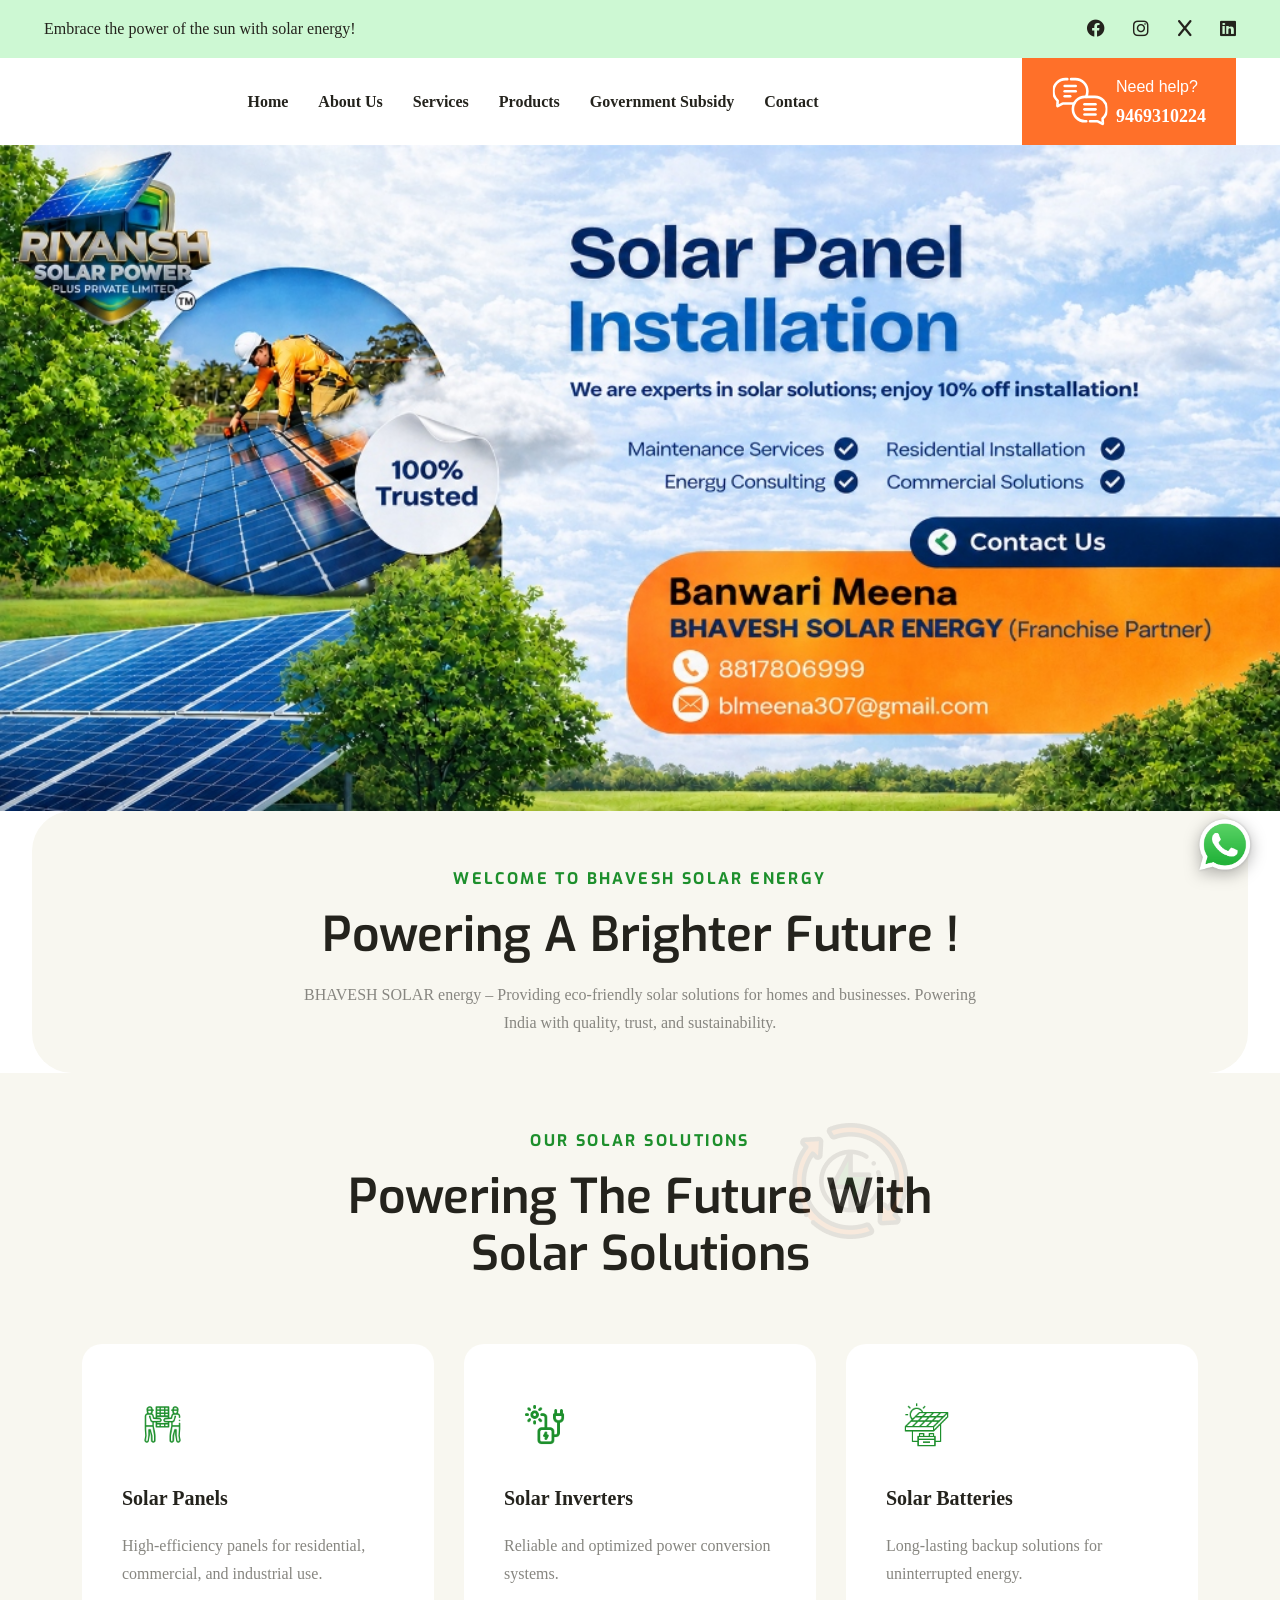
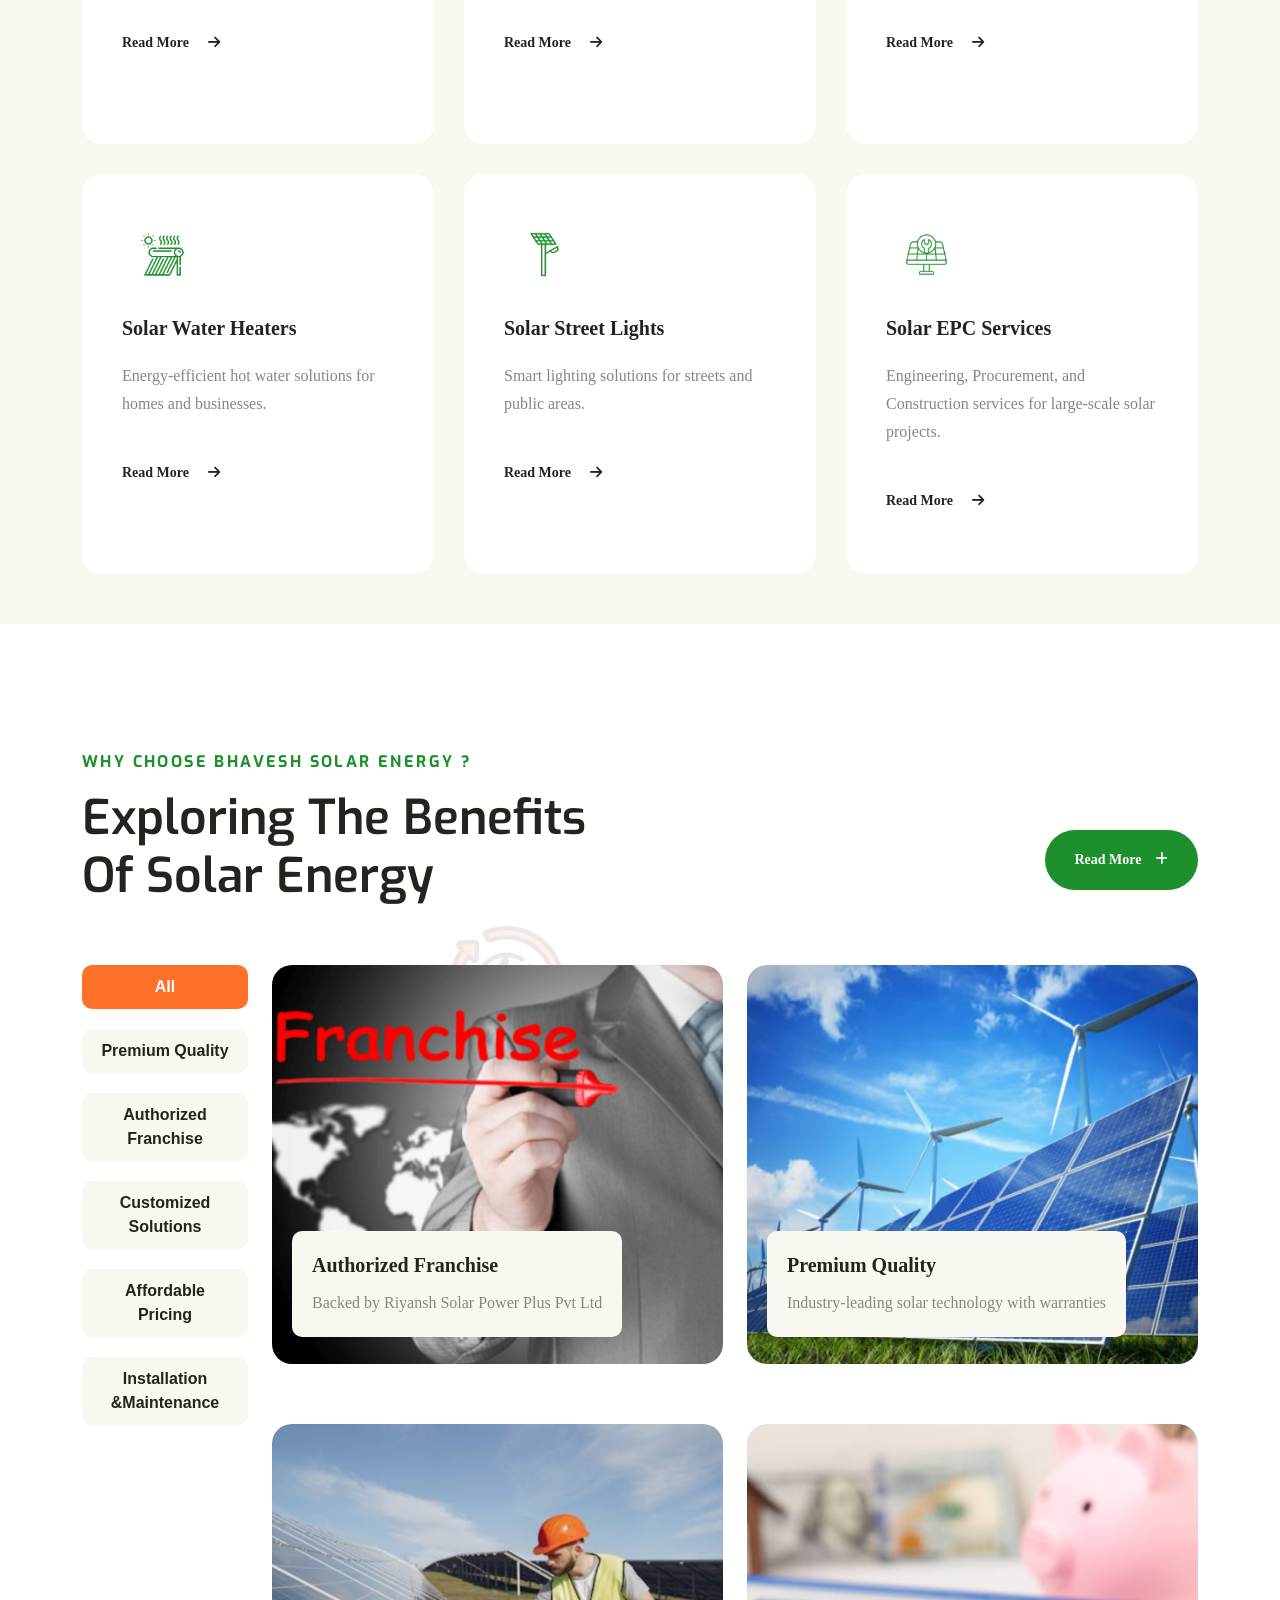
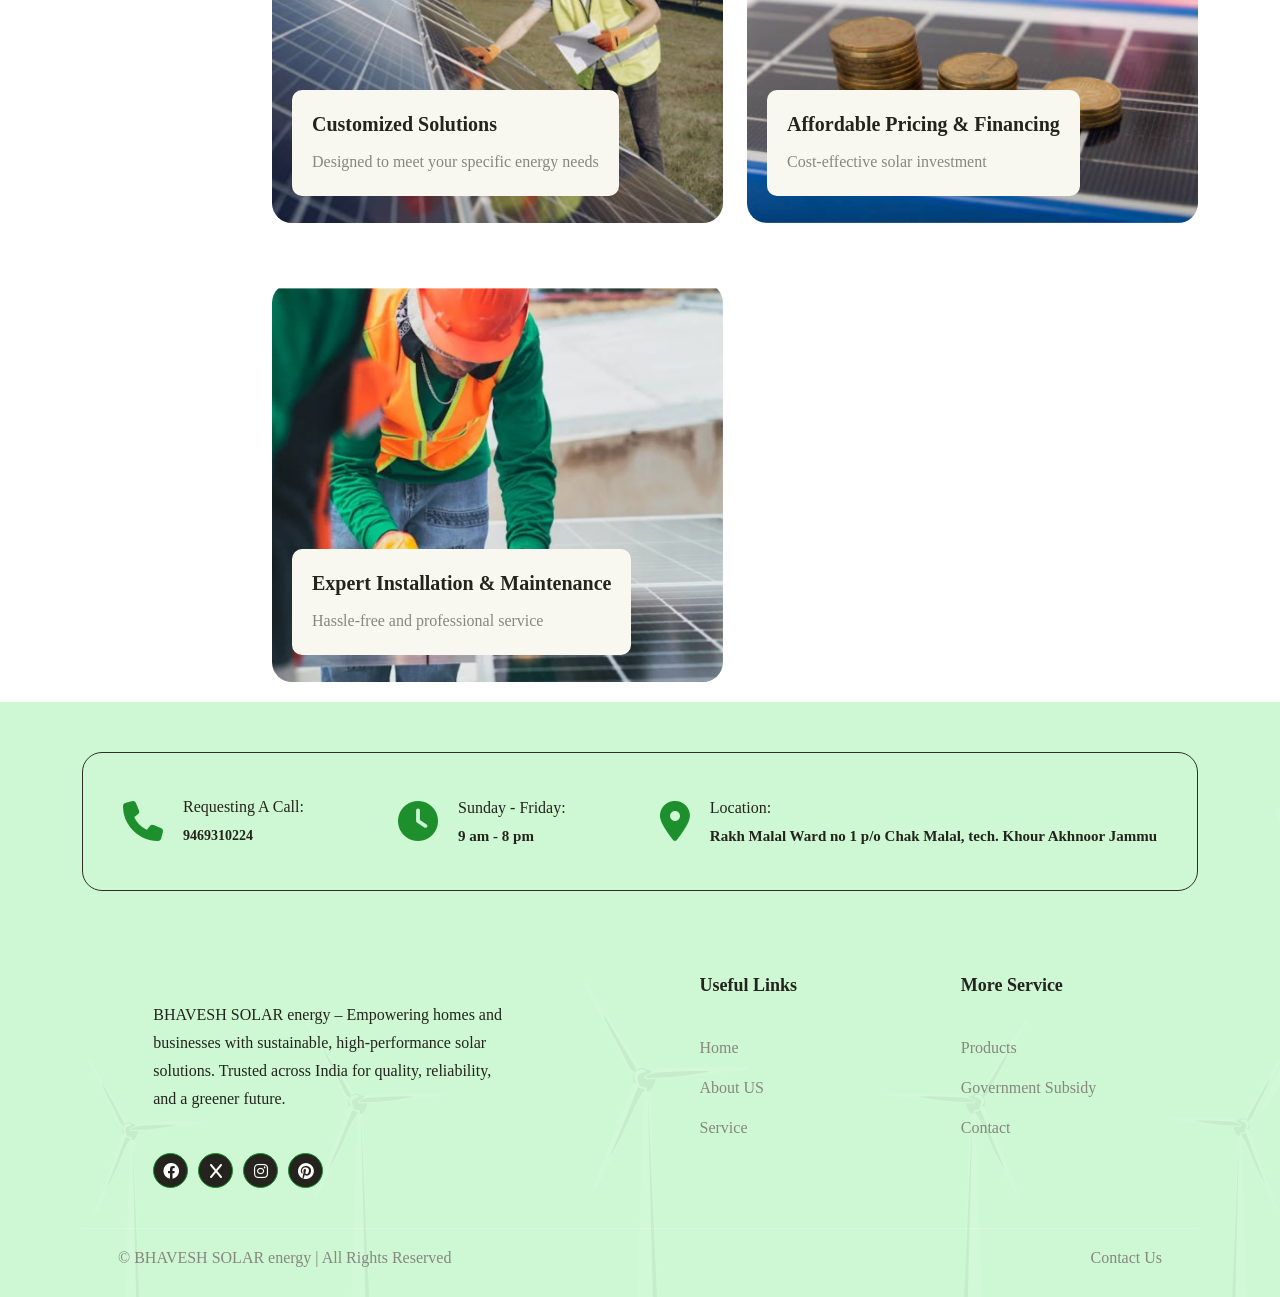
==== index.html @ 12debda6 "Initial commit - rgsolarenterprises.in website" ====
﻿<!DOCTYPE html>
<!-- Language -->
<html lang="zxx">


<head>
    <meta http-equiv="Cache-Control" content="no-cache, no-store, must-revalidate" />
    <meta http-equiv="Pragma" content="no-cache" />
    <meta http-equiv="Expires" content="0" />
	<!-- Meta Tags -->
	<meta charset="UTF-8">
	<meta name="viewport" content="width=device-width, initial-scale=1.0">
	<!-- Page Title -->
	<title>JK Solar - BHAVESH SOLAR energy</title>
	<!-- Favicon -->
	<link rel="shortcut icon" href="assets/images/favicon.html">

	<!-- Bootstrap CSS -->
	<link rel="stylesheet" href="assets/vendors/bootstrap/css/bootstrap.min.css">
	<!-- FontAwesome CSS -->
	<link rel="stylesheet" href="assets/vendors/font-awesome/css/all.min.css">
	<!-- Slick Slider CSS -->
	<link rel="stylesheet" href="assets/vendors/slick-slider/slick.css">
	<!-- Slick Slider Theme -->
	<link rel="stylesheet" href="assets/vendors/slick-slider/slick-theme.css">

	<!-- MetisMenu CSS -->
	<link rel="stylesheet" href="assets/vendors/metismenu/metismenu.css">

	<!-- Magnific Popup -->
	<link rel="stylesheet" href="assets/vendors/magnific-popup/magnific-popup.css">

	<!-- Main Stylesheet -->
	<link rel="stylesheet" href="assets/css/style.css?v=202610112">

</head>

<body class="body-wrapper home-one" data-scroll-animation="true">
	<!-- Overlay -->
	<div class="overlay"></div>

	<!-- Top Header Start -->
	<div class="srex-top-header d-none d-md-block">
		<div class="container-fluid">
			<div class="row">
				<div class="col-6 col-md-8">
					<p>Embrace the power of the sun with solar energy! </p>
				</div>
				<div class="col-6 col-md-4">
					<ul>
						<li>
							<a href="#"><i class="fa-brands fa-facebook"></i></a>
							<a href="#"><i class="fa-brands fa-instagram"></i></a>
							<a href="#"><i class="fa-brands fa-x"></i></a>
							<a href="#"><i class="fa-brands fa-linkedin"></i></a>
						</li>
					</ul>
				</div>
			</div>
		</div>
	</div>
	<!-- Top Header End -->
	<!-- Header Start -->

	<header class="srex-header srex-header--home-two">
		<div class="container-fluid">
			<div class="row">
				<div class="col-12">
					<nav class="ud-main-menu ud-main-menu--home-one d-flex align-items-center justify-content-between"
						aria-label="Main Navigation">
						<div class="ud-main-menu__logo ">
							<a href="index.html">
								<!-- <img src="assets/images/img4.png" alt="RSsolar"> -->
							</a>
						</div>
						<ul class="ud-main-menu__links d-none d-lg-flex">
							<li>
								<a href="index.html">Home </a>
							</li>
							<li>
								<a href="about.html">About Us</a>
							</li>
							<li>
								<a href="services.html">Services </a>
							</li>

							<li>
								<a href="products.html">Products</a>

							</li>
							<li>
								<a href="governmentSubsidy.html">Government Subsidy </a>
							</li>
							<li>
								<a href="contact.html">Contact</a>
							</li>
						</ul>

						<div class="ud-hamburger-menu d-block d-lg-none ">
							<div class="ud-hamburger-menu__btn">
								<span></span>
							</div>
						</div>

						<div
							class="srex-header__call srex-header--home-two__call-two d-flex align-items-center gap-2 m-0 d-none d-xl-flex">
							<img src="assets/images/chat-2.svg" alt="Chat">
							<div>
								<span>Need help?</span>
								<h4>
									<a href="tel:+919469310224">9469310224</a>
								</h4>
							</div>
						</div>
					</nav>
				</div>
			</div>
		</div>

		<!-- Side Popup -->
		<div class="ud-side-popup ud-side-popup--home-one">
			<div class="ud-side-popup__header">
				<div class="ud-side-popup__header-logo">
					<!-- <img src="assets/images/img4.png" alt="ArvikaLogo"> -->
				</div>
				<button class="side-popup-close">
					<i class="fa-solid fa-xmark"></i>
				</button>
			</div>
			<div class="ud-side-popup__body">
				<ul class="metismenu" id="side-menu">
					<li>
						<a href="products.html">
							Home 
						</a>

					</li>
					<li>
						<a href="about.html">About Us</a>
					</li>
					<li>
						<a href="services.html">
							Services 
						</a>

					</li>

					<li>
						<a href="products.html">
							Products 
						</a>

					</li>
					<li>
						<a href="governmentSubsidy.html">Government Subsidy </a>
					</li>
					<li>
						<a href="contact.html">Contact</a>
					</li>
				</ul>
			</div>
			<div class="ud-side-popup__bottom">
				<div class="ud-side-popup__bottom-info">
					<div class="ud-side-popup__bottom-info-box d-flex align-items-center gap-3 py-0 m-0">
						<i class="fa-solid fa-phone"></i>
						<div class="ud-header-info-box__details">
							<span>Need Help?</span>
							<h4>
								<a href="tel:+919469310224">9469310224</a>
							</h4>
						</div>
					</div>
					<div class="ud-side-popup__bottom-info-box d-flex align-items-center gap-3 py-0 m-0">
						<i class="fa-solid fa-paper-plane"></i>
						<div class="ud-header-info-box__details">
							<span>Rakh Malal Ward no 1 p/o Chak Malal, tech. Khour Akhnoor Jammu</span>
							<h4>Signature Franchise</h4>
						</div>
					</div>
					<div class="ud-side-popup__bottom-info-box d-flex align-items-center gap-3 py-0 m-0">
						<i class="fa-solid fa-envelope"></i>
						<div class="ud-header-info-box__details">
							<span>Send email</span>
							<h4>
								<a href="mailto:sharmageeta5291@gmail.com">sharmageeta5291@gmail.com</a>
							</h4>
						</div>
					</div>
				</div>
				<ul class="ud-side-popup__bottom-socials">
					<li>
						<a href="#">
							<i class="fa-brands fa-facebook-f"></i>
						</a>
					</li>
					<li>
						<a href="#">
							<i class="fa-brands fa-x-twitter"></i>
						</a>
					</li>
					<li>
						<a href="#">
							<i class="fa-brands fa-instagram"></i>
						</a>
					</li>
					<li>
						<a href="#">
							<i class="fa-brands fa-youtube"></i>
						</a>
					</li>
				</ul>
			</div>
		</div>
	</header>

	<!-- Header End -->

	<!-- start whatsapp icon -->

	<div class="whatsapp-icon">
		<a href="https://wa.me/919469310224" class="whatsapp-float" target="_blank"><img
				src="assets/images/WhatsApp.png" alt="whatsapp-icon"> </a>
	</div>

	<!-- close whatsapp icon  -->


	<div class="slider">
		<img class="w-100" src="assets/images/home-two/hero/banner_new.jpg" alt="image">
	</div>


	<!-- Testimonial Section Start -->

	<section class="srex-testimonial-two srex-section container-fluid">
		<div class="container">
			<div class="row">
				<div class="col-12">
					<div class="srex-testimonial-two__title">
						<!-- <img src="assets/images/frame.png" alt="Frame" class="srex-section__frame wow ud-fade-in-down" data-wow-delay="200ms"> -->
						<div class="srex-section__head wow ud-fade-in-up" data-wow-delay="200ms">
							<h5 class="srex-section__head__badge">
								Welcome to BHAVESH SOLAR energy
							</h5>
							<h2 class="srex-section__head__title">
								Powering a Brighter Future !
							</h2>
							<p class="my-3">
								BHAVESH SOLAR energy – Providing eco-friendly solar solutions for homes and businesses.
								Powering India with quality, trust, and sustainability.</p>
						</div>
					</div>
				</div>
			</div>


		</div>
	</section>

	<!-- Testimonial Section End -->

	<!-- Service Start -->
	<section class="srex-service-two srex-section">
		<img src="assets/images/frame.png" alt="Frame" class="srex-service-two__frame wow ud-fade-in-right"
			data-wow-delay="200ms">
		<div class="container">
			<div class="srex-section__head text-center wow ud-fade-in-up" data-wow-delay="200ms">
				<h5 class="srex-section__head__badge">
					Our Solar Solutions
				</h5>
				<h2 class="srex-section__head__title">
					Powering the Future with Solar Solutions
				</h2>
			</div>
			<div class="srex-info-box">
				<div class="row">
					<div class="col-md-6 col-lg-4 col-12">
						<div style="height: 400px;" class="srex-info-box__item wow ud-fade-in-up"
							data-wow-delay="200ms">
							<div class="d-flex justify-content-between align-items-center">
								<div class="srex-info-box__item__img">
									<img src="assets/images/home-two/service/service-1.png"
										class="srex-info-box__item__logo" alt="PowerSun Assistance">
								</div>
							</div>
							<h3 class="srex-info-box__item__text">
								Solar Panels
							</h3>
							<p class="srex-info-box__item__desc">High-efficiency panels for residential, commercial, and
								industrial use.</p>
							<div class="srex-info-box__more">
								<a href="services.html">Read More
									<i class="fa-solid fa-arrow-right"></i></a>
							</div>
						</div>
					</div>
					<div class="col-md-6 col-lg-4 col-12">
						<div style="height: 400px;" class="srex-info-box__item wow ud-fade-in-up"
							data-wow-delay="400ms">
							<div class="d-flex justify-content-between align-items-center">
								<div class="srex-info-box__item__img">
									<img src="assets/images/home-two/service/service-2.png"
										class="srex-info-box__item__logo" alt="PowerSun Assistance">
								</div>
							</div>
							<h3 class="srex-info-box__item__text">
								Solar Inverters
							</h3>
							<p class="srex-info-box__item__desc">Reliable and optimized power conversion systems.</p>
							<div class="srex-info-box__more">
								<a href="services.html">Read More
									<i class="fa-solid fa-arrow-right"></i></a>
							</div>
						</div>
					</div>
					<div class="col-md-6 col-lg-4 col-12">
						<div style="height: 400px;" class="srex-info-box__item wow ud-fade-in-up"
							data-wow-delay="600ms">
							<div class="d-flex justify-content-between align-items-center">
								<div class="srex-info-box__item__img">
									<img src="assets/images/home-two/service/battery.png"
										class="srex-info-box__item__logo" alt="BrightSun Support">
								</div>
							</div>
							<h3 class="srex-info-box__item__text">
								Solar Batteries
							</h3>
							<p class="srex-info-box__item__desc">Long-lasting backup solutions for uninterrupted energy.
							</p>
							<div class="srex-info-box__more">
								<a href="services.html">Read More
									<i class="fa-solid fa-arrow-right"></i></a>
							</div>
						</div>
					</div>
					<div class="col-md-6 col-lg-4 col-12">
						<div style="height: 400px;" class="srex-info-box__item wow ud-fade-in-up"
							data-wow-delay="600ms">
							<div class="d-flex justify-content-between align-items-center">
								<div class="srex-info-box__item__img">
									<img src="assets/images/home-two/service/service-3.png"
										class="srex-info-box__item__logo" alt="BrightSun Support">
								</div>
							</div>
							<h3 class="srex-info-box__item__text">
								Solar Water Heaters
							</h3>
							<p class="srex-info-box__item__desc">Energy-efficient hot water solutions for homes and
								businesses.</p>
							<div class="srex-info-box__more">
								<a href="services.html">Read More
									<i class="fa-solid fa-arrow-right"></i></a>
							</div>
						</div>
					</div>
					<div class="col-md-6 col-lg-4 col-12">
						<div style="height: 400px;" class="srex-info-box__item wow ud-fade-in-up"
							data-wow-delay="600ms">
							<div class="d-flex justify-content-between align-items-center">
								<div class="srex-info-box__item__img">
									<img src="assets/images/home-two/service/service-4.png"
										class="srex-info-box__item__logo" alt="BrightSun Support">
								</div>
							</div>
							<h3 class="srex-info-box__item__text">
								Solar Street Lights
							</h3>
							<p class="srex-info-box__item__desc">Smart lighting solutions for streets and public areas.
							</p>
							<div class="srex-info-box__more">
								<a href="services.html">Read More
									<i class="fa-solid fa-arrow-right"></i></a>
							</div>
						</div>
					</div>
					<div class="col-md-6 col-lg-4 col-12">
						<div style="height: 400px;" class="srex-info-box__item wow ud-fade-in-up"
							data-wow-delay="600ms">
							<div class="d-flex justify-content-between align-items-center">
								<div class="srex-info-box__item__img">
									<img src="assets/images/home-two/service/service-6.png"
										class="srex-info-box__item__logo" alt="BrightSun Support">
								</div>
							</div>
							<h3 class="srex-info-box__item__text">
								Solar EPC Services
							</h3>
							<p class="srex-info-box__item__desc">Engineering, Procurement, and Construction services for
								large-scale solar projects.</p>
							<div class="srex-info-box__more">
								<a href="services.html">Read More
									<i class="fa-solid fa-arrow-right"></i></a>
							</div>



						</div>
					</div>
				</div>
			</div>

		</div>
	</section>
	<!-- Service End -->


	<!-- Why Choose BHAVESH SOLAR energy? -->
	<section class="srex-portfolio-two srex-section">
		<img src="assets/images/frame.png" alt="Frame" class="srex-portfolio-two__frame wow ud-fade-in-left"
			data-wow-delay="200ms">
		<div class="container">
			<div class="srex-section__head">
				<h5 class="srex-section__head__badge wow ud-fade-in-left" data-wow-delay="200ms">
					Why Choose BHAVESH SOLAR energy ?
				</h5>
				<div class="d-flex align-items-center justify-content-between flex-column flex-lg-row wow ud-fade-in-left"
					data-wow-delay="200ms">
					<h2 class="srex-section__head__title">
						Exploring the Benefits of Solar Energy
					</h2>
					<div class="wow ud-fade-in-right" data-wow-delay="200ms">
						<a href="about-us.html" class="srex-btn srex-btn--primary mt-4">
							Read More <i class="fa-solid fa-plus"></i>
						</a>
					</div>
				</div>
			</div>
			<div class="row">
				<div class="col-lg-2 col-12">
					<div class="controls">
						<ul id="filters">
							<li class="filter active" data-filter="all">All</li>
							<li class="filter" data-filter=".PremiumQuality ">Premium Quality </li>
							<li class="filter" data-filter=".Authorized-Franchise">Authorized Franchise </li>
							<li class="filter" data-filter=".Customized-Solutions ">Customized Solutions</li>
							<li class="filter" data-filter=".Affordable-Pricing">Affordable Pricing</li>
							<li class="filter" data-filter=".Installation-Maintenance ">Installation &Maintenance </li>
						</ul>
					</div>
				</div>
				<div class="col-12 col-lg-10">
					<div class="row" id="srex-ho-filter">
						<div class="col-lg-6 col-12 filter-item Authorized-Franchise">
							<div class="srex-portfolio-two__item">
								<img src="assets/images/home-two/portfolio/franchise2.png" alt="Portfolio img one">
								<div class="srex-portfolio-two__item__box">
									<h3>Authorized Franchise </h3>
									<p>Backed by Riyansh Solar Power Plus Pvt Ltd</p>
								</div>
							</div>
						</div>
						<div class="col-lg-6 col-12 filter-item PremiumQuality">
							<div class="srex-portfolio-two__item">
								<img src="assets/images/home-two/portfolio/primiumQuality2.png" alt="Portfolio img two">
								<div class="srex-portfolio-two__item__box">
									<h3>Premium Quality </h3>
									<p>Industry-leading solar technology with warranties</p>
								</div>
							</div>
						</div>
						<div class="col-lg-6 col-12 filter-item Customized-Solutions ">
							<div class="srex-portfolio-two__item">
								<img src="assets/images/home-two/portfolio/solution2.png" alt="Portfolio img two">
								<div class="srex-portfolio-two__item__box">
									<h3>Customized Solutions</h3>
									<p>Designed to meet your specific energy needs</p>
								</div>
							</div>
						</div>
						<div class="col-lg-6 col-12 filter-item Affordable-Pricing">
							<div class="srex-portfolio-two__item">
								<img src="assets/images/home-two/portfolio/price.png" alt="Portfolio img two">
								<div class="srex-portfolio-two__item__box">
									<h3>Affordable Pricing & Financing </h3>
									<p>Cost-effective solar investment</p>
								</div>
							</div>
						</div>
						<div class="col-lg-6 col-12 filter-item Installation-Maintenance ">
							<div class="srex-portfolio-two__item">
								<img src="assets/images/home-two/portfolio/installation.png" alt="Portfolio img two">
								<div class="srex-portfolio-two__item__box">
									<h3>Expert Installation & Maintenance </h3>
									<p>Hassle-free and professional service</p>
								</div>
							</div>
						</div>
					</div>
				</div>
			</div>
		</div>
	</section>


	<!-- Why Choose BHAVESH SOLAR energy? End -->

	<!-- Footer Start-->
	<footer class="srex-footer-two">
		<div class="container">
			<div class="srex-footer-two__top__content">
				<ul class="srex-footer-two__top__content__contact d-flex justify-content-between">
					<li>
						<div class="srex-footer-two__top__content__contact __icon">
							<i class="fa-solid fa-phone"></i>
						</div>
						<div class="srex-footer-two__top__content__contact __text">
							<p>
								Requesting A Call:
							</p>
							<p>
								<a style="font-size: 14px;" href="tel:+919469310224">9469310224</a>
							</p>
						</div>
					</li>
					<li>
						<div class="srex-footer-two__top__content__contact __icon">
							<i class="fa-solid fa-clock"></i>
						</div>
						<div class="srex-footer-two__top__content__contact __text">
							<p>
								Sunday - Friday:
							</p>
							<h3 style="font-size: 15px;">
								9 am - 8 pm
							</h3>
						</div>
					</li>
					<li>
						<div class="srex-footer-two__top__content__contact __icon">
							<i class="fa-solid fa-location-dot"></i>
						</div>
						<div class="srex-footer-two__top__content__contact __text">
							<p>
								Location:
							</p>
							<h3 style="font-size: 15px;">Rakh Malal Ward no 1 p/o Chak Malal, tech. Khour Akhnoor Jammu</h3>
						</div>
					</li>
				</ul>
			</div>
			<div class="srex-footer-two__links footer-two">
				<div class="row justify-content-evenly">
					<div class="col-12 col-lg-5 col-md-6">
						<div class="srex-footer-two__links__logo">
							<!-- <img src="assets/images/img4.png" alt="Logo"> -->
							<p class="srex-footer-two__links__logo__text">BHAVESH SOLAR energy – Empowering homes and businesses
								with sustainable, high-performance solar solutions. Trusted across India for quality,
								reliability, and a greener future.</p>
							<ul class="srex-footer-two__links__social_links">
								<li><i class="fa-brands fa-facebook"></i></li>
								<li><i class="fa-brands fa-x"></i></li>
								<li><i class="fa-brands fa-instagram"></i></li>
								<li><i class="fa-brands fa-pinterest"></i></li>
							</ul>
						</div>
					</div>
					<div class="col-12 col-lg-2 col-md-6">
						<div class="srex-footer__links__wrapper">
							<h4>Useful Links</h4>
							<div class="srex-footer__links__content">
								<ul class="srex-footer__links__list">
									<li>
										<a href="index.html">Home</a>
									</li>
									<li>
										<a href="about.html">About US</a>
									</li>
									<li>
										<a href="services.html">Service</a>
									</li>
								</ul>
							</div>
						</div>
					</div>
					<div class="col-12 col-lg-2 col-md-6">
						<div class="srex-footer__links__wrapper">
							<h4>More Service</h4>
							<div class="srex-footer__links__content">
								<ul class="srex-footer__links__list">
									<li>
										<a href="products.html">Products</a>
									</li>
									<li>
										<a href="governmentSubsidy.html">Government Subsidy</a>
									</li>
									<li>
										<a href="contact.html">Contact</a>
									</li>
								</ul>
							</div>
						</div>
					</div>
				</div>
			</div>
			<div class="border-line"></div>
			<div class="srex-footer__bottom">
				<div class="row mx-4">
					<div class="col-12 col-md-6">
						<p>
							&copy; BHAVESH SOLAR energy | All Rights Reserved
						</p>
					</div>
					<div class="col-12 col-md-6">
						<ul class="srex-footer__bottom__links">
							<li>
								<a href="contact.html">Contact Us</a>
							</li>
						</ul>
					</div>
				</div>
			</div>
		</div>
	</footer>
	<!-- Footer End -->

	<!-- jQuery -->
	<script src="assets/vendors/jquery/jquery-3.6.0.min.js"></script>
	<!-- Popper JS -->
	<script src="assets/vendors/bootstrap/js/popper.min.js"></script>
	<!-- Bootstrap JS -->
	<script src="assets/vendors/bootstrap/js/bootstrap.min.js"></script>
	<!-- Slick Slider JS -->
	<script src="assets/vendors/slick-slider/slick.js"></script>
	<!-- WOW JS -->
	<script src="assets/vendors/wow/wow.min.js"></script>
	<!-- MetisMenu JS -->
	<script src="assets/vendors/metismenu/metismenu.js"></script>

	<!-- Magnific Popup JS -->
	<script src="assets/vendors/magnific-popup/magnific-popup.min.js"></script>

	<!-- Waypoints JS -->
	<script src="assets/vendors/waypoints/waypoints.min.js"></script>
	<!-- CounterUp JS -->
	<script src="assets/vendors/counterup/counterup.js"></script>

	<!-- Mixitup -->
	<script src="assets/vendors/jquery-mixitup/jquery-mixitup.min.js"></script>

	<!-- Custom JS -->
	<script src="assets/js/custom.js"></script>
</body>

</html>
---- assets/vendors/metismenu/metismenu.css ----
/*
 * metismenu - v2.7.2
 * A jQuery menu plugin
 * https://github.com/onokumus/metismenu#readme
 *
 * Made by Osman Nuri Okumus <onokumus@gmail.com> (https://github.com/onokumus)
 * Under MIT License
 */
 .metismenu .arrow{float:right;line-height:1.42857}[dir=rtl] .metismenu .arrow,[dir=rtl] .metismenu .plus-minus,[dir=rtl] .metismenu .plus-times{float:left}.metismenu .glyphicon.arrow:before{content:"\e079"}.metismenu .active>a>.glyphicon.arrow:before{content:"\e114"}.metismenu .fa.arrow:before{content:"\f104"}.metismenu .active>a>.fa.arrow:before{content:"\f107"}.metismenu .ion.arrow:before{content:"\f3d2"}.metismenu .active>a>.ion.arrow:before{content:"\f3d0"}.metismenu .plus-minus,.metismenu .plus-times{float:right}.metismenu .fa.plus-minus:before,.metismenu .fa.plus-times:before{content:"\f067"}.metismenu .active>a>.fa.plus-times{-webkit-transform:rotate(45deg);-ms-transform:rotate(45deg);-o-transform:rotate(45deg);transform:rotate(45deg)}.metismenu .active>a>.fa.plus-minus:before{content:"\f068"}.metismenu .collapse{display:none}.metismenu .collapse.in{display:block}.metismenu .collapsing{position:relative;height:0;overflow:hidden;-webkit-transition-timing-function:ease;-o-transition-timing-function:ease;transition-timing-function:ease;-webkit-transition-duration:.35s;-o-transition-duration:.35s;transition-duration:.35s;-webkit-transition-property:height,visibility;-o-transition-property:height,visibility;transition-property:height,visibility}.metismenu .has-arrow{position:relative}.metismenu .has-arrow::after{position:absolute;content:'';width:.5em;height:.5em;border-width:1px 0 0 1px;border-style:solid;border-color:initial;right:1em;-webkit-transform:rotate(-45deg) translate(0,-50%);-ms-transform:rotate(-45deg) translate(0,-50%);-o-transform:rotate(-45deg) translate(0,-50%);transform:rotate(-45deg) translate(0,-50%);-webkit-transform-origin:top;-ms-transform-origin:top;-o-transform-origin:top;transform-origin:top;top:50%;-webkit-transition:.3s ease-out;-o-transition:.3s ease-out;transition:.3s ease-out}[dir=rtl] .metismenu .has-arrow::after{right:auto;left:1em;-webkit-transform:rotate(135deg) translate(0,-50%);-ms-transform:rotate(135deg) translate(0,-50%);-o-transform:rotate(135deg) translate(0,-50%);transform:rotate(135deg) translate(0,-50%)}.metismenu .active>.has-arrow::after,.metismenu .has-arrow[aria-expanded=true]::after{-webkit-transform:rotate(-135deg) translate(0,-50%);-ms-transform:rotate(-135deg) translate(0,-50%);-o-transform:rotate(-135deg) translate(0,-50%);transform:rotate(-135deg) translate(0,-50%)}
---- assets/css/style.css ----
/**
===========================
Template: Solarex - Solar & Renewable Energy HTML Template
File: Default Styles
Author: ultraDevs
Author URI: https://themeforest.net/user/ultradevs
Description: Solarex - Solar & Renewable Energy HTML Template
Version: 1.0.0
===========================

Note: This file contains the styles for the full template. You can edit the styles of the template from here.

Default Styles

Table of Contents
01/ Variables
02/ Mixins
03/ Animation
04/ Fonts
05/ Common
06/ Top Header
07/ Header
08/ Hero
09/ Services
10/ About US
11/ Features
12/ Video
13/ Contact
14/ Portfolio
15/ Sponsor
16/ FAQ
17/ News Letter
18/ Stats
19/ Testimonial
20/ Blog
21/ Footer
22/ Support
23/ Pricing
24/ whatsapp icon
====================================
**/
/*------------------------------------
	01/ Variables
------------------------------------*/
/*------------------
Responsive Media Query Variables
------------------*/
/*------------------
Colors
------------------*/
/*------------------------------------
	02/ Mixins
------------------------------------*/
/*------------------------------------
	03/ Animation
------------------------------------*/
@import url("https://fonts.googleapis.com/css2?family=Exo:ital,wght@0,100..900;1,100..900&amp;family=Manrope:wght@200..800&amp;display=swap");
.ud-animated {
  animation-duration: 1s;
  animation-fill-mode: both;
}

/**
 * Fade in animation
*/
.ud-fade-in {
  animation-name: fadeIn;
}

@keyframes fadeIn {
  from {
    opacity: 0;
  }
  to {
    opacity: 1;
  }
}
/**
 * Fade out animation
*/
.ud-fade-out {
  animation-name: fadeOut;
}

@keyframes fadeOut {
  from {
    opacity: 1;
  }
  to {
    opacity: 0;
  }
}
/**
 * Fade in Left animation
*/
.ud-fade-in-left {
  animation-name: fadeInLeft;
}

@keyframes fadeInLeft {
  from {
    opacity: 0;
    transform: translateX(-50px);
  }
  to {
    opacity: 1;
    transform: translateX(0);
  }
}
/**
 * Fade in Right animation
*/
.ud-fade-in-right {
  animation-name: fadeInRight;
}

@keyframes fadeInRight {
  from {
    opacity: 0;
    transform: translateX(50px);
  }
  to {
    opacity: 1;
    transform: translateX(0);
  }
}
/**
 * Fade in Up animation
*/
.ud-fade-in-up {
  animation-name: fadeInUp;
}

@keyframes fadeInUp {
  from {
    opacity: 0;
    transform: translateY(50px);
  }
  to {
    opacity: 1;
    transform: translateY(0);
  }
}
/**
 * Fade in Down animation
*/
.ud-fade-in-down {
  animation-name: fadeInDown;
}

@keyframes fadeInDown {
  from {
    opacity: 0;
    transform: translateY(-50px);
  }
  to {
    opacity: 1;
    transform: translateY(0);
  }
}
/**
 * Zoom in animation
*/
.ud-zoom-in {
  animation-name: zoomIn;
}

@keyframes zoomIn {
  from {
    opacity: 0;
    transform: scale(0.5);
  }
  to {
    opacity: 1;
    transform: scale(1);
  }
}
/**
 * Zoom out animation
*/
.ud-zoom-out {
  animation-name: zoomOut;
}

@keyframes zoomOut {
  from {
    opacity: 1;
    transform: scale(1);
  }
  to {
    opacity: 0;
    transform: scale(0.5);
  }
}
/**
 * Rotate animation
*/
.ud-rotate {
  animation-name: rotate;
}

@keyframes rotate {
  from {
    transform: rotate(0deg);
  }
  to {
    transform: rotate(360deg);
  }
}
/**
 * Bounce animation
*/
.ud-bounce {
  animation-name: bounce;
}

@keyframes bounce {
  0%,
  20%,
  50%,
  80%,
  100% {
    transform: translateY(0);
  }
  40% {
    transform: translateY(-30px);
  }
  60% {
    transform: translateY(-15px);
  }
}
/**
 * Flash animation
*/
.ud-flash {
  animation-name: flash;
}

@keyframes flash {
  0%,
  50%,
  100% {
    opacity: 1;
  }
  25%,
  75% {
    opacity: 0;
  }
}
/*------------------------------------
	04/ Fonts
------------------------------------*/
/*------------------------------------
	05/ Common
------------------------------------*/
*,
*::before,
*::after {
  box-sizing: border-box;
  padding: 0;
  margin: 0;
}

body {
  background-color: #fff;
  color: #000;
  font-family: "Manrope", sans-serif;
  font-size: 16px;
  line-height: 1.5;
  margin: 0;
  padding: 0;
  -webkit-font-smoothing: antialiased;
  -moz-osx-font-smoothing: grayscale;
}

img {
  max-width: 100%;
  height: auto;
}

a {
  text-decoration: none;
  color: #24231d;
  font-family: Manrope;
  font-size: 18px;
  font-style: normal;
  font-weight: 700;
  line-height: 28px; /* 155.556% */
  transition: all 0.3s ease-in-out;
}

a:hover,
a:focus {
  color: #24231d;
  text-decoration: none;
}

h1,
h2,
h3,
.srex-accordion .accordion-header__left__badge,
h4,
h5,
h6,
p {
  margin: 0;
  color: #24231d;
  transition: all 0.3s ease-in-out;
}

h1 a,
h2 a,
h3 a,
.srex-accordion .accordion-header__left__badge a,
h4 a,
h5 a,
h6 a,
p a {
  color: inherit;
}

h1 {
  color: #24231d;
  font-family: Manrope;
  font-size: 60px;
  font-style: normal;
  font-weight: 700;
  line-height: 115%;
}
@media (max-width: 767px) {
  h1 {
    font-size: 45px;
    line-height: 55px;
  }
}

h2 {
  color: #24231d;
  font-family: Exo;
  font-size: 48px;
  font-style: normal;
  font-weight: 600;
  line-height: 57.6px; /* 120% */
  text-transform: capitalize;
}
@media (max-width: 767px) {
  h2 {
    font-size: 35px;
    line-height: 50px;
  }
}
@media only screen and (min-width: 768px) and (max-width: 991px) {
  h2 {
    font-size: 40px;
    line-height: 50px;
  }
}

h3,
.srex-accordion .accordion-header__left__badge {
  color: #24231d;
  font-family: Manrope;
  font-size: 20px;
  font-style: normal;
  font-weight: 700;
  line-height: 28px; /* 140% */
}
@media (max-width: 767px) {
  h3,
  .srex-accordion .accordion-header__left__badge {
    font-size: 18px;
    line-height: 25px;
  }
}
@media only screen and (min-width: 768px) and (max-width: 991px) {
  h3,
  .srex-accordion .accordion-header__left__badge {
    font-size: 19px;
    line-height: 25px;
  }
}

h4 {
  font-family: Manrope;
  font-size: 18px;
  font-style: normal;
  font-weight: 700;
  line-height: 28px; /* 155.556% */
  text-transform: capitalize;
}

h5 {
  font-family: Exo;
  font-size: 16px;
  font-style: normal;
  font-weight: 700;
  line-height: 36px; /* 225% */
  letter-spacing: 2.4px;
  text-transform: uppercase;
  color: #1d8f2c;
}
@media (max-width: 767px) {
  h5 {
    font-size: 15px;
    line-height: 20px;
  }
}

h6 {
  color: #24231d;
  font-family: Manrope;
  font-size: 14px;
  font-style: normal;
  font-weight: 800;
  line-height: 30px; /* 214.286% */
  text-transform: capitalize;
}

p {
  font-family: Manrope;
  font-size: 16px;
  font-style: normal;
  font-weight: 500;
  line-height: 28px;
  color: #878680;
}
@media (max-width: 767px) {
  p {
    font-size: 15px;
    line-height: 20px;
  }
}

ul,
ol {
  list-style: none;
  padding: 0;
  margin: 0;
}

button {
  border: none;
  background: none;
  cursor: pointer;
}

i {
  line-height: 0;
  margin: 0;
  padding: 0;
}

/*------------------------------------
	Input
------------------------------------*/
input:focus {
  outline: none;
}

/*------------------------------------
	Section
------------------------------------*/
.srex-section {
  padding-bottom: 20px;
  position: relative;
}
@media (max-width: 767px) {
  .srex-section {
    padding-bottom: 30px;
  }
}
@media only screen and (min-width: 768px) and (max-width: 991px) {
  .srex-section {
    padding-bottom: 40px;
  }
}
.srex-section__frame {
  position: absolute;
  left: 46%;
  top: 180px;
}
@media (max-width: 767px) {
  .srex-section__frame {
    left: 36%;
  }
}
.srex-section__head--mw {
  text-align: center;
  max-width: 700px;
  margin: 0 auto;
}
@media (max-width: 767px) {
  .srex-section__head {
    max-width: 95%;
    margin: 0 auto;
    text-align: center;
  }
}
@media only screen and (min-width: 768px) and (max-width: 991px) {
  .srex-section__head {
    max-width: 95%;
    margin: 0 auto;
    text-align: center;
  }
}
@media (max-width: 767px) {
  .srex-section__head .srex-icon-list {
    display: table;
    margin: 0 auto;
  }
}
@media only screen and (min-width: 768px) and (max-width: 991px) {
  .srex-section__head .srex-icon-list {
    display: table;
    margin: 0 auto;
  }
}
.srex-section__head__badge {
  color: #1d8f2c;
  display: -ms-inline-flexbox;
  display: inline-flex;
  -ms-flex-align: center;
  align-items: center;
  gap: 10px;
  margin-bottom: 10px;
}
.srex-section__head__badge img {
  width: 20px;
  height: 20px;
}
/*------------------------------------
	Container
------------------------------------*/
@media (max-width: 767px) {
  .container,
  .srex-about-us-one__container {
    width: 95%;
  }
}
.container-fluid {
  width: 95%;
}

/*------------------------------------
	Button
------------------------------------*/
.srex-btn {
  font-family: Manrope;
  font-size: 14px;
  font-style: normal;
  font-weight: 800;
  line-height: 30px; /* 214.286% */
  text-transform: capitalize;
  transition: all 0.3s ease;
  display: inline-block;
  padding: 15px 30px;
}
@media (max-width: 767px) {
  .srex-btn {
    padding: 10px 20px;
  }
}
.srex-btn--outline {
  color: #24231d;
  background-color: transparent;
  border: 1px solid #1d8f2c;
  border-radius: 999px;
}
.srex-btn--outline:hover {
  background-color: #1d8f2c;
  color: #fff;
}
.srex-btn--primary {
  color: #fff;
  background-color: #1d8f2c;
  border-radius: 999px;
}
.srex-btn--primary:hover {
  background-color: #ff7029;
  color: #fff;
}
.srex-btn--secondary {
  color: #fff;
  background-color: #ff7029;
  border-radius: 999px;
}
.srex-btn--secondary:hover {
  background-color: #1d8f2c;
  color: #fff;
}
.srex-btn--white {
  color: #24231d;
  background-color: #fff;
  border-radius: 999px;
}
.srex-btn--white:hover {
  background-color: #ff7029;
  color: #fff;
}
.srex-btn i {
  margin-left: 10px;
  font-size: 14px;
  font-style: normal;
  font-weight: 900;
  line-height: normal;
  transition: all 0.3s ease;
}

/*------------------------------------
	Icon List 
------------------------------------*/
.srex-icon-list ul li {
  display: -ms-flexbox;
  display: flex;
  gap: 15px;
  -ms-flex-align: center;
  align-items: center;
  margin-bottom: 10px;
}
.srex-icon-list ul li i {
  color: #1d8f2c;
  font-size: 16px;
  font-style: normal;
  font-weight: 900;
  line-height: normal;
}
.srex-icon-list ul li p {
  margin-bottom: 0;
  color: #24231d;
}
.srex-icon-list--multi-text ul li {
  -ms-flex-align: start;
  align-items: start;
  text-align: left;
}
.srex-icon-list--multi-text ul li i {
  line-height: 33px;
}
.srex-icon-list--multi-text ul li p {
  color: #878680;
}

/*------------------------------------
	Overlay
------------------------------------*/
.overlay {
  position: fixed;
  top: 0;
  left: 0;
  right: 0;
  bottom: 0;
  width: 100%;
  height: 100%;
  background-color: rgba(0, 0, 0, 0.7);
  z-index: 40;
  opacity: 0;
  visibility: hidden;
  transition: all 0.5s ease-in-out;
}
.overlay--active {
  opacity: 1;
  visibility: visible;
}

/*---------------------
	Info Box
----------------------*/
.srex-info-box .row {
  --bs-gutter-x: 30px;
}
.srex-info-box__item {
  border-radius: 20px;
  background: #f8f7f0;
  padding: 40px;
  margin-bottom: 30px;
  transition: all 0.3s ease-in-out;
}
.srex-info-box__item:hover {
  background: #fff;
  box-shadow: 0px 10px 10px rgba(0, 0, 0, 0.1);
  position: relative;
  z-index: 100;
  -ms-transform: translate(0, -10px);
  transform: translate(0, -10px);
}
.srex-info-box__item:hover .srex-info-box__more i {
  margin-left: 10px;
}
.srex-info-box__item:hover a,
.srex-info-box__item:hover i {
  color: #1d8f2c;
}
.srex-info-box__item:hover .srex-info-box__item__number {
  -webkit-text-stroke: 1px #1d8f2c;
}
.srex-info-box__item__img {
  width: 80px;
  height: 80px;
  background: #fff;
  border-radius: 50%;
  display: -ms-flexbox;
  display: flex;
  -ms-flex-pack: center;
  justify-content: center;
  -ms-flex-align: center;
  align-items: center;
}
.srex-info-box__item__img img {
  height: 45px;
  width: 45px;
}
.srex-info-box__item__number {
  -webkit-text-stroke: 1px #232434;
  color: transparent;
}
.srex-info-box__item--3 .srex-icon-list {
  margin-top: 20px;
}
.srex-info-box__item--3 .srex-icon-list i {
  color: #ff7029;
  font-size: 15px;
}
.srex-info-box__item--3 .srex-icon-list p {
  color: #878680;
}
.srex-service-text {
  margin-bottom: 20px;
}
.srex-info-box__item--3 .srex-info-box__item__top-text {
  margin-bottom: 30px;
}
.srex-info-box__item--green-support {
  background-color: rgba(255, 112, 41, 0.05);
}
.srex-info-box__item--solar-pro {
  background-color: rgba(29, 143, 44, 0.05);
}
.srex-info-box__item--solar-pro i {
  color: #1d8f2c !important;
}
.srex-info-box__item--eco-solar {
  background-color: rgba(255, 112, 41, 0.05);
}
.srex-info-box__item__text {
  margin: 20px 0;
  transition: all 0.3s ease-in-out;
}
.srex-info-box__more {
  display: -ms-flexbox;
  display: flex;
  -ms-flex-align: center;
  align-items: center;
}
.srex-info-box__more a {
  color: #24231d;
  font-size: 14px;
  font-style: normal;
  font-weight: 800;
  line-height: 30px;
  text-transform: capitalize;
}
.srex-info-box__more i {
  color: #24231d;
  margin-left: 15px;
  transition: 0.3s;
}
.srex-info-box--feature-box .srex-info-box__item {
  background: #fff;
}
.srex-info-box--feature-box .srex-info-box__item:hover h3,
.srex-info-box--feature-box
  .srex-info-box__item:hover
  .srex-accordion
  .accordion-header__left__badge,
.srex-accordion
  .srex-info-box--feature-box
  .srex-info-box__item:hover
  .accordion-header__left__badge {
  color: #1d8f2c;
}
.srex-info-box--feature-box .srex-info-box__item__img {
  background: #1d8f2c;
}

/*------------------------------------
	Accordion
------------------------------------*/
.srex-accordion .accordion-item {
  box-shadow: 0px 10px 20px 0px rgba(0, 0, 0, 0.05);
  background-color: #24231d;
  border: 1px solid #2f2e28;
  border-radius: 30px;
  margin-bottom: 20px;
}
@media (max-width: 767px) {
  .srex-accordion .accordion-item {
    margin-top: 20px;
  }
}
.srex-accordion .accordion-header__left {
  display: -ms-inline-flexbox;
  display: inline-flex;
  gap: 20px;
  -ms-flex-align: center;
  align-items: center;
}
.srex-accordion .accordion-header__left__badge {
  background-color: #1d8f2c;
  padding: 10px 14px;
  color: #fff;
  border-radius: 10px;
}
@media (max-width: 767px) {
  .srex-accordion .accordion-header__left h3,
  .srex-accordion .accordion-header__left .accordion-header__left__badge {
    font-size: 15px;
  }
}
.srex-accordion .accordion-button {
  font-size: 16px;
  font-weight: 600;
  line-height: 24px;
  border: 30px;
  padding: 20px;
  color: #fff;
  text-transform: capitalize;
  background-color: transparent;
  border-top-left-radius: 30px;
  border-top-right-radius: 30px;
  transition: all 0.3s ease-in-out;
  display: -ms-flexbox;
  display: flex;
  -ms-flex-pack: justify;
  justify-content: space-between;
  cursor: pointer;
}
.srex-accordion .accordion-button h3,
.srex-accordion .accordion-button .accordion-header__left__badge {
  color: #fff;
}
.srex-accordion .accordion-button::after {
  content: none;
}
@media (max-width: 767px) {
  .srex-accordion .accordion-button {
    padding: 10px;
    font-size: 14px;
  }
}
.srex-accordion .accordion-button:focus {
  border: none;
  box-shadow: unset;
  outline: none;
}
.srex-accordion .accordion-button:not(.collapsed) {
  background-color: #2f2e28;
  color: #fff;
  box-shadow: none;
  border-top-left-radius: 30px;
  border-top-right-radius: 30px;
}
.srex-accordion .accordion-button:not(.collapsed) .open {
  display: none;
}
.srex-accordion .accordion-button:not(.collapsed) .close {
  display: block;
}
.srex-accordion
  .accordion-button:not(.collapsed)
  .accordion-header__left__badge {
  background-color: #ff7029;
}
.srex-accordion .accordion-button i {
  color: #fff;
  margin-right: 20px;
  font-size: 20px;
  transition: all 0.3s ease-in-out;
}
.srex-accordion .accordion-button .open {
  display: block;
  color: #1d8f2c;
}
.srex-accordion .accordion-button .close {
  display: none;
}
.srex-accordion .accordion-body {
  font-size: 16px;
  color: #878c8f;
  line-height: 24px;
  background: transparent;
  border-bottom-left-radius: 30px;
  border-bottom-right-radius: 30px;
  padding: 20px 90px 30px 90px;
}
@media (max-width: 767px) {
  .srex-accordion .accordion-body {
    font-size: 15px;
    padding-top: 0;
    padding: 20px 30px 30px 30px;
  }
}
.srex-accordion .accordion-collapse.show {
  background-color: #2f2e28;
  border-bottom-left-radius: 30px;
  border-bottom-right-radius: 30px;
}
@media (max-width: 480px) {
  .srex-tabs .nav-link {
    padding: 12px 25px !important;
  }
}
/*------------------------------------
	Tabs
------------------------------------*/
.srex-tabs .nav {
  gap: 20px;
}
.srex-tabs .nav-link {
  color: #24231d;
  font-family: Manrope;
  font-size: 20px;
  font-style: normal;
  font-weight: 700;
  line-height: 28px;
  padding: 12px 40px;
  border: 1px solid #e3e3e3;
}
.srex-tabs .nav-link.active {
  background-color: transparent;
  border: 1px solid #1d8f2c;
  color: #24231d;
}
.srex-tabs .nav-link:hover {
  background-color: transparent;
  border: 1px solid #1d8f2c;
  color: #24231d;
}
.srex-tabs .tab-content {
  margin-top: 30px;
}

.relative {
  position: relative;
}

/*------------------------------------
	06/ Top Header
------------------------------------*/
.srex-top-header {
  background: #cdf8d3;
  padding: 15px 0 15px 0;
}
@media (max-width: 767px) {
  .srex-top-header {
    padding: 15px 10px;
  }
}
.srex-top-header p {
  color: #24231d;
}
@media (max-width: 767px) {
  .srex-top-header p {
    font-size: 10px;
  }
}
.srex-top-header ul {
  display: -ms-flexbox;
  display: flex;
  -ms-flex-pack: end;
  justify-content: flex-end;
}
.srex-top-header ul li a {
  padding: 0 12px;
}
.srex-top-header ul li a:last-child {
  padding-right: 0;
}

/*------------------------------------
	07/ Header
------------------------------------*/
/*------------------
	Navbar
--------------------*/
/*-----------------
    Main Menu
-------------------*/
.ud-main-menu ul {
  list-style: none;
  padding: 0;
  margin: 0;
}
.ud-main-menu ul > li {
  display: inline-block;
  transition: all 0.3s ease-in-out;
  position: relative;
}
.ud-main-menu ul > li > a {
  display: block;
  font-size: 16px;
  font-style: normal;
  font-weight: 600;
  line-height: 36px;
  text-transform: capitalize;
  padding: 20px 15px;
  text-decoration: none;
  color: #24231d;
  transition: all 0.3s ease-in-out;
}
.ud-main-menu ul > li > a i {
  vertical-align: middle;
  font-size: 12px;
  margin-left: 5px;
}
.ud-main-menu ul > li > a:hover {
  color: #1d8f2c;
}
.ud-main-menu ul > li:hover > ul {
  opacity: 1;
  visibility: visible;
  -ms-transform: translateY(0);
  transform: translateY(0);
}
.ud-main-menu ul > li > ul {
  position: absolute;
  top: 100%;
  left: 0;
  opacity: 0;
  visibility: hidden;
  transition: all 0.3s ease-in-out;
  -ms-transform: translateY(50px);
  transform: translateY(50px);
  width: 250px;
  background-color: #fff;
  box-shadow: 0 0 10px rgba(0, 0, 0, 0.1);
  z-index: 9999;
}
.ud-main-menu ul > li > ul li {
  display: block;
}
.ud-main-menu ul > li > ul li a {
  padding: 15px;
  line-height: normal;
}
.ud-main-menu ul > li > ul li a:hover {
  background-color: #f8f7f0;
}

.srex-header--home-two .ud-main-menu__sub-menu li a {
  padding: 15px !important;
}

/*------------------
	Mobile Menu
--------------------*/
.ud-header__mobile-nav-bar #hambuger i {
  font-size: 30px;
  color: #1d8f2c;
  transition: all 0.3s ease;
}
.ud-header__mobile-nav-bar .ud-mobile-nav-wrap__menu {
  position: fixed;
  right: -300px;
  top: 0;
  width: 300px;
  height: 100%;
  background: #1d8f2c;
  z-index: 9999;
  transition: all 0.3s ease;
  overflow-y: auto;
  padding: 20px 15px;
}
.ud-header__mobile-nav-bar .ud-mobile-nav-wrap__menu--open {
  right: 0;
}
.ud-header__mobile-nav-bar .ud-mobile-nav-wrap__menu__close {
  background: transparent;
  padding: 0 5px;
}
.ud-header__mobile-nav-bar .ud-mobile-nav-wrap__menu__close i {
  color: #fff;
  font-size: 30px;
}
.ud-header__mobile-nav-bar .ud-mobile-nav-wrap__menu ul li a {
  color: #fff;
  font-size: 16px;
  font-weight: 600;
  display: block;
  padding: 10px 15px;
  border-bottom: 1px solid #1d8f2c;
  line-height: 26px;
}
.ud-header__mobile-nav-bar .ud-mobile-nav-wrap__menu ul li a i {
  font-size: 12px;
  margin-left: 5px;
}
.ud-header__mobile-nav-bar__overlay {
  position: fixed;
  top: 0;
  left: 0;
  width: 100%;
  height: 100%;
  background: rgba(0, 0, 0, 0.5);
  z-index: 9998;
  opacity: 0;
  visibility: hidden;
  transition: all 0.3s ease;
}
.ud-header__mobile-nav-bar__overlay--open {
  opacity: 1;
  visibility: visible;
}

/*---------------------
	Header Side Popup
----------------------*/
.ud-side-popup {
  width: 500px;
  height: 100%;
  position: fixed;
  top: 0;
  bottom: 0;
  right: -500px;
  background-color: #fff;
  z-index: 99;
  padding: 50px;
  transition: all 0.4s ease-in-out;
  overflow-y: scroll;
  opacity: 0;
  visibility: hidden;
}
@media (max-width: 767px) {
  .ud-side-popup {
    width: 300px;
    right: -300px;
    padding: 30px 20px;
  }
}
.ud-side-popup__header {
  display: -ms-flexbox;
  display: flex;
  -ms-flex-align: center;
  align-items: center;
  -ms-flex-pack: justify;
  justify-content: space-between;
  margin-bottom: 60px;
}
.ud-side-popup__header-logo img {
  width: 140px;
  height: auto;
}
.ud-side-popup__header .side-popup-close {
  background: transparent;
  display: -ms-flexbox;
  display: flex;
  -ms-flex-align: center;
  align-items: center;
  -ms-flex-pack: justify;
  justify-content: space-between;
  transition: all 0.4s ease-in-out;
}
.ud-side-popup__header .side-popup-close:hover {
  -ms-transform: rotate(180deg);
  transform: rotate(180deg);
}
.ud-side-popup__header .side-popup-close i {
  color: #000;
  font-size: 24px;
  color: #1d8f2c;
}
.ud-side-popup__body {
  margin-bottom: 50px;
}
.ud-side-popup__body ul li a {
  font-size: 16px;
  font-weight: 600;
  line-height: 36px;
  color: #24231d;
  padding: 5px 0;
  display: -ms-flexbox;
  display: flex;
  -ms-flex-align: center;
  align-items: center;
  -ms-flex-pack: justify;
  justify-content: space-between;
  transition: all 0.3s ease-in-out;
}
.ud-side-popup__body ul li a:hover {
  color: #1d8f2c;
}
.ud-side-popup__body ul li a:hover i {
  background-color: #1d8f2c;
  color: #fff;
  transition: all 0.4s ease-in-out;
}
.ud-side-popup__body ul li a i {
  font-size: 14px;
  color: #1d8f2c;
  padding: 10px;
  transition: all 0.3s ease-in-out;
}
.ud-side-popup__body ul li ul {
  margin-left: 10px;
}
.ud-side-popup__body ul li ul li a {
  padding: 5px 0;
}
.ud-side-popup__bottom-info {
  display: -ms-flexbox;
  display: flex;
  -ms-flex-direction: column;
  flex-direction: column;
  gap: 20px;
  margin-bottom: 40px;
}
.ud-side-popup__bottom-info-box i {
  font-size: 30px;
  color: #1d8f2c;
}
.ud-side-popup__bottom-info-box h4 {
  font-weight: 600;
}
.ud-side-popup__bottom-socials {
  display: -ms-flexbox;
  display: flex;
  -ms-flex-align: center;
  align-items: center;
  gap: 20px;
}
.ud-side-popup__bottom-socials li a {
  cursor: pointer;
  background-color: #1d8f2c;
  display: -ms-flexbox;
  display: flex;
  -ms-flex-align: center;
  align-items: center;
  -ms-flex-pack: center;
  justify-content: center;
  width: 38px;
  height: 38px;
  color: #f4f4f4;
  border: 2px solid transparent;
  transition: all 0.4s ease-in-out;
}
.ud-side-popup__bottom-socials li a:hover {
  border-color: #1d8f2c;
  background-color: transparent;
  border-radius: 4px;
}
.ud-side-popup__bottom-socials li a:hover i {
  color: #1d8f2c;
}
.ud-side-popup__bottom-socials li a i {
  font-size: 20px;
}
.ud-side-popup--open {
  right: 0;
  opacity: 1;
  visibility: visible;
}

/*---------------------
	Header
----------------------*/
.srex-header {
  padding: 20px 5px;
  background-color: #fff;
  transition: all 0.3s ease-in-out;
}
.srex-header.sticky-top {
  padding: 15px 0;
  background-color: #fff;
  box-shadow: 0 2px 10px rgba(0, 0, 0, 0.1);
}
.srex-header__call svg {
  margin-right: 10px;
  height: 55px;
  width: 55px;
}
.srex-header__call svg path {
  stroke: #24231d;
}
.srex-header__call span {
  color: #878680;
  font-size: 16px;
  font-style: normal;
  font-weight: 500;
  line-height: 28px;
}
.srex-header__call h4 {
  color: #24231d;
  font-size: 20px;
  font-style: normal;
  font-weight: 700;
  line-height: 28px;
}
.srex-header__call h4 a {
  color: #24231d;
  text-decoration: none;
}
.srex-header__call h4 a:hover {
  color: #1d8f2c;
}

/*------------------------------------
	Header Home Two
------------------------------------*/
.srex-header--home-two {
  padding: 0;
}
@media (max-width: 767px) {
  .srex-header--home-two {
    padding: 15px;
  }
}
@media only screen and (min-width: 768px) and (max-width: 991px) {
  .srex-header--home-two {
    padding: 20px;
  }
}
.srex-header--home-two.sticky-top {
  padding: 0;
}
@media (max-width: 767px) {
  .srex-header--home-two.sticky-top {
    padding: 15px;
  }
}
@media (max-width: 767px) {
  .srex-header--home-two .container-fluid {
    width: 100%;
  }
}
@media only screen and (min-width: 768px) and (max-width: 991px) {
  .srex-header--home-two .container-fluid {
    width: 100%;
  }
}
.srex-header--home-two .ud-main-menu ul > li > a {
  padding: 25px 15px;
}
.srex-header--home-two__call-two {
  background: #ff7029;
  padding: 15px 30px;
}
.srex-header--home-two__call-two span {
  color: #fff;
}
.srex-header--home-two__call-two h4 a {
  color: #fff;
}
.srex-header--home-two__call-two h4 a:hover {
  color: #24231d;
}

/*---------------------
    Header Home Three
----------------------*/
.srex-header--home-three {
  padding: 0;
  background-color: transparent;
  position: relative;
  z-index: 999;
}
.srex-header--home-three nav {
  background-color: #fff;
  border-radius: 0 0 10px 10px;
  box-shadow: 0px 0px 60px 0px rgba(0, 0, 0, 0.05);
  padding: 0 30px;
}
@media (max-width: 767px) {
  .srex-header--home-three {
    padding: 0;
  }
}
@media only screen and (min-width: 768px) and (max-width: 991px) {
  .srex-header--home-three {
    padding: 20px;
  }
}
.srex-header--home-three.sticky-top {
  padding: 0;
}
@media (max-width: 767px) {
  .srex-header--home-three.sticky-top {
    padding: 15px;
  }
}
@media (max-width: 767px) {
  .srex-header--home-three nav {
    padding: 20px 15px;
  }
}
@media only screen and (min-width: 768px) and (max-width: 991px) {
  .srex-header--home-three nav {
    padding: 20px 30px;
  }
}
@media (max-width: 767px) {
  .srex-header--home-three .container-fluid {
    width: 100%;
  }
}
@media only screen and (min-width: 768px) and (max-width: 991px) {
  .srex-header--home-three .container-fluid {
    width: 100%;
  }
}
.srex-header--home-three .ud-main-menu ul > li > a {
  padding: 25px 15px;
}
.srex-header--home-three__call-three {
  background: #ff7029;
  padding: 15px 30px;
}
.srex-header--home-three__call-three span {
  color: #fff;
}
.srex-header--home-three__call-three h4 a {
  color: #fff;
}
.srex-header--home-three__call-three h4 a:hover {
  color: #24231d;
}

/*---------------------
    Header Hamburger Menu
----------------------*/
.ud-hamburger-menu {
  display: -ms-inline-flexbox;
  display: inline-flex;
}
.ud-hamburger-menu .ud-hamburger-menu__btn--active span {
  -ms-transform: rotate(45deg);
  transform: rotate(45deg);
}
.ud-hamburger-menu .ud-hamburger-menu__btn--active span::before {
  top: 0;
  -ms-transform: rotate(0);
  transform: rotate(0);
}
.ud-hamburger-menu .ud-hamburger-menu__btn--active span::after {
  top: 0;
  -ms-transform: rotate(90deg);
  transform: rotate(90deg);
}
.ud-hamburger-menu__btn {
  display: -ms-flexbox;
  display: flex;
  -ms-flex-align: center;
  align-items: center;
  width: 26px;
  height: 26px;
  position: relative;
  cursor: pointer;
}
.ud-hamburger-menu__btn span {
  display: block;
  position: absolute;
  width: 100%;
  height: 3px;
  background-color: #1d8f2c;
  transition: all 0.3s ease-in-out;
}
.ud-hamburger-menu__btn span::before,
.ud-hamburger-menu__btn span::after {
  content: "";
  display: block;
  position: absolute;
  width: 100%;
  height: 3px;
  background-color: #1d8f2c;
  transition: all 0.3s ease-in-out;
}
.ud-hamburger-menu__btn span::before {
  top: -8px;
}
.ud-hamburger-menu__btn span::after {
  top: 8px;
}

/*------------------------------------
	08/ Hero
------------------------------------*/
/*------------------------------------
	Hero One
------------------------------------*/
.srex-hero-one {
  background-color: #f8f7f0;
  padding: 50px 0 30px 0;
  margin-bottom: 40px;
}
@media (max-width: 767px) {
  .srex-hero-one {
    padding: 20px 0 0px 0;
  }
}
@media only screen and (min-width: 768px) and (max-width: 991px) {
  .srex-hero-one {
    margin-bottom: 70px;
    padding: 50px 0 50px 0;
  }
}
.srex-hero-one__box {
  border-radius: 20px;
  background-color: #fff;
  padding: 40px 40px 30px 40px;
  margin-bottom: 30px;
}
@media (max-width: 767px) {
  .srex-hero-one__box {
    padding: 30px;
  }
}
.srex-hero-one__box__text {
  margin-bottom: 20px;
}
@media (max-width: 767px) {
  .srex-hero-one__box__text {
    font-size: 30px;
    line-height: 40px;
  }
}
.srex-hero-one__box__text__top__line {
  height: 2px;
  background-color: #e3e3e3;
  width: 50%;
}
@media (max-width: 767px) {
  .srex-hero-one__box__text__top__line {
    width: 30%;
  }
}
.srex-hero-one__box__text span {
  color: #1d8f2c;
}
.srex-hero-one__box__desc {
  margin-bottom: 25px;
}
.srex-hero-one__left__enery__efficient {
  background-color: #1d8f2c;
  border-radius: 20px;
  padding: 40px 75px;
  text-align: center;
}
@media (max-width: 767px) {
  .srex-hero-one__left__enery__efficient {
    padding: 20px;
  }
}
.srex-hero-one__left__enery__efficient h2 {
  font-size: 68px;
  font-style: normal;
  font-weight: 700;
  line-height: 115%; /* 78.2px */
  text-transform: capitalize;
}
@media (max-width: 767px) {
  .srex-hero-one__left__enery__efficient h2 {
    font-size: 50px;
    line-height: 60px;
  }
}
.srex-hero-one__left__enery__efficient h2,
.srex-hero-one__left__enery__efficient p {
  font-family: Manrope, sans-serif;
  color: #fff;
}
.srex-hero-one__left__img {
  -ms-flex: 1;
  flex: 1;
}
.srex-hero-one__left__img img {
  border-radius: 20px;
  width: 100%;
  max-height: 186px;
  object-fit: cover;
}
@media (max-width: 767px) {
  .srex-hero-one__left__img img {
    max-height: 100%;
    min-height: 119px;
  }
}
@media (max-width: 767px) {
  .srex-hero-one__right {
    margin-top: 30px;
  }
}
@media only screen and (min-width: 768px) and (max-width: 991px) {
  .srex-hero-one__right {
    max-width: 60%;
    margin: 40px auto 0 auto;
  }
}
.srex-hero-one__right img {
  border-radius: 20px;
  height: 718px;
  margin-bottom: -65px;
  object-fit: cover;
}
@media (max-width: 767px) {
  .srex-hero-one__right img {
    height: 100%;
    margin-bottom: -40px;
  }
}
@media only screen and (min-width: 768px) and (max-width: 991px) {
  .srex-hero-one__right img {
    height: 100%;
    margin-bottom: -120px;
  }
}

/*------------------------------------
	Hero Two
------------------------------------*/
.srex-hero-two {
  width: 100%;
  min-height: 100vh;
  /* background: url(../images/home-two/hero/SolaroasisBaanner.png) no-repeat center bottom; */
  background-size: cover;
}
.srex-hero-two__box {
  padding: 20px 0px 20px 0;
}
@media (max-width: 767px) {
  .srex-hero-two__box {
    padding: 80px 0px;
  }
}
@media only screen and (min-width: 768px) and (max-width: 991px) {
  .srex-hero-two__box {
    padding: 90px 0px 70px 0;
  }
}
.srex-hero-two__box h1 {
  color: #fff;
  font-size: 150px;
  font-weight: 700;
  line-height: 115%;
}
@media (max-width: 767px) {
  .srex-hero-two__box h1 {
    font-size: 50px;
    margin-bottom: 15px;
  }
}
@media only screen and (min-width: 768px) and (max-width: 991px) {
  .srex-hero-two__box h1 {
    font-size: 80px;
  }
}
@media only screen and (min-width: 992px) and (max-width: 1280px) {
  .srex-hero-two__box h1 {
    font-size: 90px;
  }
}
.srex-hero-two__box h1 span {
  -webkit-text-stroke: 1px #fff;
  color: transparent;
}
.srex-hero-two__box h2 {
  color: #fff;
  font-size: 110px;
  font-weight: 700;
  line-height: 115%;
  text-align: center;
  position: relative;
}
@media (max-width: 767px) {
  .srex-hero-two__box h2 {
    font-size: 40px;
    margin-bottom: 15px;
    text-align: right;
  }
}
@media only screen and (min-width: 768px) and (max-width: 991px) {
  .srex-hero-two__box h2 {
    font-size: 50px;
  }
}
@media only screen and (min-width: 992px) and (max-width: 1280px) {
  .srex-hero-two__box h2 {
    font-size: 60px;
  }
}
.srex-hero-two__box h2::before {
  content: "";
  position: absolute;
  top: 50%;
  left: 0;
  width: 20%;
  height: 3px;
  background-color: #e3e3e3;
}
@media (max-width: 767px) {
  .srex-hero-two__box h2::before {
    width: 100px;
  }
}
.srex-hero-two__box p {
  max-width: 40%;
  color: #fff;
  padding-bottom: 30px;
}
@media (max-width: 767px) {
  .srex-hero-two__box p {
    max-width: 100%;
  }
}
@media only screen and (min-width: 768px) and (max-width: 991px) {
  .srex-hero-two__box p {
    max-width: 60%;
  }
}
@media only screen and (min-width: 992px) and (max-width: 1280px) {
  .srex-hero-two__box p {
    max-width: 70%;
  }
}
.srex-hero-two__box .srex-btn--outline {
  border-color: #ff7029;
  color: #fff;
}
@media (max-width: 767px) {
  .srex-hero-two__box .srex-btn--outline {
    padding: 10px 15px;
  }
}
.srex-hero-two__box .srex-btn--outline:hover {
  border-color: #ff7029;
  background-color: #ff7029;
  color: #fff;
}
.srex-hero-two__box .srex-btn--primary {
  background-color: #ff7029;
  border-color: #ff7029;
  color: #fff;
}
@media (max-width: 767px) {
  .srex-hero-two__box .srex-btn--primary {
    padding: 10px 15px;
  }
}
.srex-hero-two__box .srex-btn--primary:hover {
  background-color: transparent;
  border: 1px solid #ff7029;
  color: #fff;
}

/*------------------------------------
	Hero Three
------------------------------------*/
.srex-hero-three {
  background-image: url(../images/home-three/hero-bg.png);
  background-position: bottom;
  background-color: #f8f7f0;
  height: 815px;
  margin-top: -85px;
}
.srex-hero-three__left {
  max-width: 500px;
  padding: 200px 0;
}
.srex-hero-three__left__title {
  font-size: 68px;
  line-height: 78px;
  font-weight: 700;
  color: #24231d;
  text-transform: capitalize;
}
.srex-hero-three__left__title span {
  color: #ff7029;
}
.srex-hero-three__left__desc {
  color: #878680;
  margin-top: 30px;
}
.srex-hero-three__left .srex-btn {
  margin-top: 32px;
}
.srex-hero-three__right {
  position: absolute;
  right: 0;
  top: 0;
  bottom: 0;
}
@media (max-width: 767px) {
  .srex-hero-three__right img {
    display: none;
  }
}
/*------------------------------------
	09/ Services
------------------------------------*/
.srex-service {
  background: #fff;
  padding-top: 100px;
}
@media (max-width: 767px) {
  .srex-service {
    padding-top: 50px;
  }
}
@media only screen and (min-width: 768px) and (max-width: 991px) {
  .srex-service {
    padding-top: 50px;
  }
}
.srex-service .srex-section__head__title {
  max-width: 700px;
  margin: 0 auto 60px auto;
}

.srex-service-two {
  background: #f8f7f0;
  padding-top: 50px;
  position: relative;
}
.srex-service-two__frame {
  position: absolute;
  right: 29%;
}
@media (max-width: 767px) {
  .srex-service-two {
    padding-top: 50px;
  }
}
@media only screen and (min-width: 768px) and (max-width: 991px) {
  .srex-service-two {
    padding-top: 70px;
  }
}
.srex-service-two .srex-section__head__title {
  max-width: 700px;
  margin: 0 auto 60px auto;
}
.srex-service-two .srex-info-box__item {
  background: #fff;
}
.srex-service-two .srex-info-box__item:hover {
  border: 1px solid #1d8f2c;
}
.srex-service-two .srex-info-box__item__desc {
  margin-bottom: 40px;
}
.srex-service-two .srex-stats {
  margin-top: 150px;
}
@media (max-width: 767px) {
  .srex-service-two .srex-stats {
    margin-top: 60px;
  }
}
@media only screen and (min-width: 768px) and (max-width: 991px) {
  .srex-service-two .srex-stats {
    margin-top: 80px;
  }
}
.srex-service-two .srex-stats__item__text h2 {
  color: #1d8f2c;
}

@media (max-width: 767px) {
  .srex-service-three {
    padding-top: 70px;
  }
}
@media only screen and (min-width: 768px) and (max-width: 991px) {
  .srex-service-three {
    padding-top: 80px;
  }
}
.srex-service-three__left {
  padding-right: 30px;
  background-image: url(../images/home-two/service-two/service-3-bg.png);
  background-repeat: no-repeat;
  background-position: left bottom;
  height: 100%;
}
.srex-service-three__left p {
  margin-top: 15px;
  margin-bottom: 25px !important;
}
@media (max-width: 767px) {
  .srex-service-three__left {
    padding-right: 0;
    margin-bottom: 80px;
  }
}
@media only screen and (min-width: 768px) and (max-width: 991px) {
  .srex-service-three__left {
    padding-right: 0;
    margin-bottom: 80px;
  }
}

.srex-service-we-provide {
  padding-top: 80px;
  background-color: #f8f7f0;
  max-height: 750px;
  margin-bottom: 150px;
}
@media (max-width: 767px) {
  .srex-service-we-provide {
    max-height: 100%;
    margin-bottom: 0;
  }
}
@media only screen and (min-width: 768px) and (max-width: 991px) {
  .srex-service-we-provide {
    max-height: 100%;
    margin-bottom: 0;
  }
}
.srex-service-we-provide__items {
  margin-top: 60px;
}
.srex-service-we-provide .srex-portfolio-two__item {
  overflow: hidden;
  padding-top: 0px;
  border-radius: 20px;
}
.srex-service-we-provide .srex-portfolio-two__item * {
  transition: all 0.3s ease-in-out;
}
@media (max-width: 767px) {
  .srex-service-we-provide .srex-portfolio-two__item {
    padding-top: 30px;
    margin-bottom: 30px;
  }
}
.srex-service-we-provide .srex-portfolio-two__item img {
  overflow: hidden;
  border-radius: 20px;
}
.srex-service-we-provide .srex-portfolio-two__item__box {
  background-color: #fff;
  top: 0px;
  right: 0px;
  left: 0px;
  height: 100px;
}
.srex-service-we-provide .srex-portfolio-two__item:hover img {
  -ms-transform: scale(1.2);
  transform: scale(1.2);
}
.srex-service-we-provide
  .srex-portfolio-two__item:hover
  .srex-portfolio-two__item__box {
  background-color: #1d8f2c;
}
.srex-service-we-provide
  .srex-portfolio-two__item:hover
  .srex-portfolio-two__item__box
  h3,
.srex-service-we-provide
  .srex-portfolio-two__item:hover
  .srex-portfolio-two__item__box
  .srex-accordion
  .accordion-header__left__badge,
.srex-accordion
  .srex-service-we-provide
  .srex-portfolio-two__item:hover
  .srex-portfolio-two__item__box
  .accordion-header__left__badge,
.srex-service-we-provide
  .srex-portfolio-two__item:hover
  .srex-portfolio-two__item__box
  p {
  color: #fff;
}

/*------------------------------------
	10/ About US
------------------------------------*/
.srex-about-us-one__container {
  margin: 0 auto;
  padding: 0 0.75rem;
}
.srex-about-us-one__left {
  padding-top: 60px;
  padding-left: 33%;
}
@media only screen and (min-width: 992px) and (max-width: 1280px) {
  .srex-about-us-one__left {
    padding-left: 7%;
  }
}
@media (max-width: 767px) {
  .srex-about-us-one__left {
    padding-left: 0;
    margin-bottom: 40px;
    text-align: center;
  }
}
@media only screen and (min-width: 768px) and (max-width: 991px) {
  .srex-about-us-one__left {
    padding-left: 0;
    margin-bottom: 40px;
    text-align: center;
  }
}
.srex-about-us-one__left h2 {
  margin-bottom: 20px;
}
@media only screen and (min-width: 768px) and (max-width: 991px) {
  .srex-about-us-one__left .srex-section__head__desc {
    max-width: 80%;
    margin: 0 auto;
  }
}
.srex-about-us-one__left .srex-icon-list {
  margin-top: 35px;
  margin-bottom: 45px;
}
@media (max-width: 767px) {
  .srex-about-us-one__left .srex-icon-list {
    margin: 35px auto 45px auto;
    display: table;
  }
}
@media only screen and (min-width: 768px) and (max-width: 991px) {
  .srex-about-us-one__left .srex-icon-list {
    margin: 35px auto 45px auto;
    display: table;
  }
}
.srex-about-us-one__right__img {
  height: 780px;
  object-fit: cover;
  width: 100%;
}
@media (max-width: 767px) {
  .srex-about-us-one__right__img {
    height: 400px;
    margin-right: 0;
  }
}
@media only screen and (min-width: 768px) and (max-width: 991px) {
  .srex-about-us-one__right__img {
    height: 600px;
    margin-right: 0;
  }
}
.srex-about-us-one__right__box {
  background-color: #1d8f2c;
  color: #fff;
  position: absolute;
  top: 100%;
  padding: 25px 40px;
  border-radius: 20px;
  margin-top: -280px;
  margin-left: 50px;
}
@media (max-width: 767px) {
  .srex-about-us-one__right__box {
    margin-left: 0;
    right: 30px;
    margin-top: -165px;
    padding: 20px;
  }
}
@media only screen and (min-width: 768px) and (max-width: 991px) {
  .srex-about-us-one__right__box {
    margin-left: 0;
    right: 60px;
    margin-top: -230px;
    padding: 30px;
  }
}
@media only screen and (min-width: 992px) and (max-width: 1280px) {
  .srex-about-us-one__right__box {
    margin-left: 0;
    right: 80px;
  }
}
.srex-about-us-one__right__box img {
  height: 75px;
  width: 52px;
}
.srex-about-us-one__right__box__text h2,
.srex-about-us-one__right__box__text p {
  color: #fff;
}

.srex-section-bottom {
  margin-top: 50px;
}
@media (max-width: 767px) {
  .srex-section-bottom {
    margin-top: 80px;
  }
}
@media only screen and (min-width: 768px) and (max-width: 991px) {
  .srex-section-bottom .row {
    -ms-flex-direction: column-reverse;
    flex-direction: column-reverse;
    gap: 50px;
  }
}
.srex-section-bottom__left {
  position: relative;
  margin-top: 80px;
}
@media only screen and (min-width: 768px) and (max-width: 991px) {
  .srex-section-bottom__left {
    text-align: center;
  }
}
.srex-section-bottom__left__img {
  position: absolute;
  left: 65px;
  bottom: 0;
}
@media (max-width: 767px) {
  .srex-section-bottom__left__img {
    left: 50px;
    height: 400px;
  }
}
@media only screen and (min-width: 768px) and (max-width: 991px) {
  .srex-section-bottom__left__img {
    left: 170px;
    height: 500px;
  }
}
@media (max-width: 767px) {
  .srex-section-bottom__right {
    text-align: center;
    margin: 50px 0;
  }
}
@media only screen and (min-width: 768px) and (max-width: 991px) {
  .srex-section-bottom__right {
    text-align: center;
    margin: 50px 0;
  }
}
@media (max-width: 767px) {
  .srex-section-bottom__right .srex-section-bottom__right__desc {
    max-width: 90%;
    margin: 0 auto;
  }
}
@media only screen and (min-width: 768px) and (max-width: 991px) {
  .srex-section-bottom__right .srex-section-bottom__right__desc {
    max-width: 90%;
    margin: 0 auto;
  }
}
.srex-section-bottom__right__title {
  color: #24231d;
  font-family: Exo;
  font-size: 38px;
  font-style: normal;
  font-weight: 600;
  line-height: 47.6px; /* 125.263% */
  text-transform: capitalize;
  margin-bottom: 20px;
}
@media (max-width: 767px) {
  .srex-section-bottom__right .srex-icon-list {
    max-width: 90%;
    margin: 0 auto;
  }
}
@media only screen and (min-width: 768px) and (max-width: 991px) {
  .srex-section-bottom__right .srex-icon-list {
    max-width: 90%;
    margin: 0 auto;
  }
}

@media (max-width: 767px) {
  .srex-about-us-two {
    padding-top: 40px;
  }
}
@media (max-width: 767px) {
  .srex-about-us-two__img {
    display: none;
  }
}
.srex-about-us-two__left-content {
  margin-top: 20px;
  display: -ms-flexbox;
  display: flex;
  gap: 30px;
}
@media (max-width: 767px) {
  .srex-about-us-two__left-content {
    -ms-flex-direction: column;
    flex-direction: column;
    margin-bottom: 30px;
  }
}
@media only screen and (min-width: 768px) and (max-width: 991px) {
  .srex-about-us-two__left-content {
    margin-bottom: 30px;
  }
}
.srex-about-us-two__left-content__img {
  -ms-flex: 0 0 35%;
  flex: 0 0 35%;
}
@media (max-width: 767px) {
  .srex-about-us-two__left-content__img {
    -ms-flex: 0 0 100%;
    flex: 0 0 100%;
  }
}
.srex-about-us-two__left-content__img img {
  width: 100%;
  height: 100%;
  border-radius: 20px;
}
.srex-about-us-two__left-content__right {
  -ms-flex: 0 0 65%;
  flex: 0 0 65%;
  padding-top: 10px;
  padding-right: 20px;
}
@media (max-width: 767px) {
  .srex-about-us-two__left-content__right {
    -ms-flex: 0 0 100%;
    flex: 0 0 100%;
  }
}
.srex-about-us-two__right-content__img {
  border-radius: 20px;
}
@media only screen and (min-width: 768px) and (max-width: 991px) {
  .srex-about-us-two__right-content__img {
    width: 100%;
    object-fit: cover;
    max-height: 500px;
  }
}
.sbut {
  padding-top: 100px;
}
.srex-about-us-two__box {
  background-color: #ff7029;
  color: #fff;
  padding: 30px 40px;
  border-radius: 20px;
  margin-top: 30px;
}
@media only screen and (min-width: 768px) and (max-width: 991px) {
  .srex-about-us-two__box {
    max-width: 50%;
    margin: 0 auto;
    margin-top: -50px;
    position: relative;
    z-index: 99;
  }
}
.srex-about-us-two__box img {
  height: 75px;
  width: 52px;
}
.srex-about-us-two__box__text h2,
.srex-about-us-two__box__text p {
  color: #fff;
}

.srex-about-us-three__left {
  background-color: #e3e3e3;
  padding: 40px;
  border-radius: 20px;
  max-height: 550px;
  margin-right: 50px;
}
@media (max-width: 767px) {
  .srex-about-us-three__left {
    margin-right: 0px;
    margin-bottom: 30px;
    max-height: 100%;
    padding: 20px;
  }
}
@media only screen and (min-width: 768px) and (max-width: 991px) {
  .srex-about-us-three__left {
    margin-right: 0px;
    margin-bottom: 30px;
    max-height: 100%;
  }
}
.srex-about-us-three__left img {
  border-radius: 20px;
  width: 100%;
}
@media (max-width: 767px) {
  .srex-about-us-three__left img {
    margin-bottom: 40px;
  }
}
@media only screen and (min-width: 768px) and (max-width: 991px) {
  .srex-about-us-three__left img {
    margin-bottom: 40px;
  }
}
.srex-about-us-three__left__img-3-col {
  position: relative;
}
.srex-about-us-three__left__img-3-col::before {
  content: "";
  position: absolute;
  top: 0;
  right: -44px;
  width: 100%;
  bottom: 0;
  background: url(../images/dots.png) no-repeat;
}
.srex-about-us-three__left__img-3 {
  margin-top: -80px;
  position: relative;
  z-index: 1;
}
@media (max-width: 767px) {
  .srex-about-us-three__left__img-3 {
    margin-top: 0px;
  }
}
.srex-about-us-three__left__box {
  background-color: #1d8f2c;
  padding: 30px;
  border-radius: 20px;
  margin-top: 15px;
}
@media (max-width: 767px) {
  .srex-about-us-three__left__box {
    display: -ms-flexbox;
    display: flex;
    -ms-flex-align: center;
    align-items: center;
    -ms-flex-pack: center;
    justify-content: center;
    -ms-flex-direction: column;
    flex-direction: column;
    padding: 20px;
  }
}
.srex-about-us-three__left__box img {
  width: 40px;
  height: 40px;
  margin-bottom: 15px;
}
.srex-about-us-three__left__box h3,
.srex-about-us-three__left__box .srex-accordion .accordion-header__left__badge,
.srex-accordion .srex-about-us-three__left__box .accordion-header__left__badge {
  color: #fff;
}
.srex-about-us-three .srex-tabs {
  margin-top: 30px;
}
.srex-about-us-three .srex-tabs .tab-content .srex-section__head__desc {
  margin-bottom: 40px;
}
.srex-about-us-three .srex-tabs .tab-content .srex-icon-list i {
  background-color: #ff7029;
  height: 20px;
  width: 20px;
  border-radius: 100%;
  display: -ms-flexbox;
  display: flex;
  -ms-flex-align: center;
  align-items: center;
  -ms-flex-pack: center;
  justify-content: center;
  color: #fff;
  font-size: 12px;
}
.srex-about-us-three .srex-tabs .tab-content .srex-icon-list p {
  font-weight: 700;
}

/*------------------------------------
	11/ Features
------------------------------------*/
.srex-features {
  background: url("../images/features-bg.png") no-repeat;
  padding: 25px 0;
  background-size: cover;
}
@media (max-width: 767px) {
  .srex-features {
    padding: 25px 0;
  }
}
@media only screen and (min-width: 768px) and (max-width: 991px) {
  .srex-features {
    padding: 25px 0;
  }
}
@media only screen and (min-width: 992px) and (max-width: 1280px) {
  .srex-features {
    padding: 25px 0;
  }
}
.srex-features__left {
  max-width: 520px;
}
@media (max-width: 767px) {
  .srex-features__left {
    max-width: 100%;
    margin-bottom: 50px;
    text-align: center;
  }
}
@media only screen and (min-width: 768px) and (max-width: 991px) {
  .srex-features__left {
    max-width: 100%;
    margin-bottom: 50px;
    text-align: center;
  }
}
.srex-features__left h2 {
  margin-bottom: 25px;
}
.srex-features__left .srex-icon-list {
  margin-top: 45px;
  margin-bottom: 45px;
}

/*------------------------------------
	12/ Features
------------------------------------*/
.srex-video {
  margin-top: -330px;
}
@media (max-width: 767px) {
  .srex-video {
    margin-top: -80px;
    margin-bottom: 60px;
  }
}
@media only screen and (min-width: 768px) and (max-width: 991px) {
  .srex-video {
    margin-top: -120px;
    margin-bottom: 60px;
  }
}
@media only screen and (min-width: 992px) and (max-width: 1280px) {
  .srex-video {
    margin-top: -180px;
    margin-bottom: 40px;
  }
}
.srex-video__box {
  position: relative;
}
.srex-video__box img {
  border-radius: 40px;
}
@media (max-width: 767px) {
  .srex-video__box img {
    height: 150px;
    object-fit: cover;
  }
}
.srex-video__play__btn {
  background: #1d8f2c;
  border-radius: 50%;
  color: #fff;
  display: -ms-flexbox;
  display: flex;
  -ms-flex-align: center;
  align-items: center;
  -ms-flex-pack: center;
  justify-content: center;
  height: 120px;
  width: 120px;
  position: absolute;
  top: 50%;
  left: 50%;
  -ms-transform: translate(-50%, -50%);
  transform: translate(-50%, -50%);
  z-index: 1;
}
.srex-video__play__btn:hover {
  color: #fff !important;
}
.srex-video__play__btn:hover i {
  -ms-transform: scale(1.1);
  transform: scale(1.1);
}
@media (max-width: 767px) {
  .srex-video__play__btn {
    height: 60px;
    width: 60px;
  }
}
@media only screen and (min-width: 768px) and (max-width: 991px) {
  .srex-video__play__btn {
    height: 80px;
    width: 80px;
  }
}
@media only screen and (min-width: 992px) and (max-width: 1280px) {
  .srex-video__play__btn {
    height: 100px;
    width: 100px;
  }
}
.srex-video__play__btn i {
  font-size: 50px;
  transition: all 0.3s ease-in-out;
}
@media (max-width: 767px) {
  .srex-video__play__btn i {
    font-size: 30px;
  }
}
@media only screen and (min-width: 768px) and (max-width: 991px) {
  .srex-video__play__btn i {
    font-size: 40px;
  }
}

/*------------------------------------
	13/ Contact
------------------------------------*/
.srex-contact--three__row {
  background-color: #fff;
  box-shadow: 0px 0px 60px 0px rgba(0, 0, 0, 0.05);
  border-radius: 20px;
  padding: 30px 30px;
  -ms-flex-align: center;
  align-items: center;
}
.sct {
  padding: 100px 0;
}
.srex-contact--three .srex-contact__img {
  position: relative;
  margin-bottom: 40px;
}
.srex-contact--three .srex-contact__img img {
  border-radius: 20px;
  width: 100%;
}
.srex-contact--three .srex-contact__img__play-btn {
  position: absolute;
  top: 50%;
  left: 50%;
  -ms-transform: translate(-50%, -50%);
  transform: translate(-50%, -50%);
  background-color: #fff;
  height: 90px;
  width: 90px;
  border-radius: 50%;
  display: -ms-flexbox;
  display: flex;
  -ms-flex-align: center;
  align-items: center;
  -ms-flex-pack: center;
  justify-content: center;
}
.srex-contact--three .srex-contact__img__play-btn i {
  color: #1d8f2c;
  font-size: 30px;
}
.srex-contact--three .srex-contact__img__play-btn:hover {
  background-color: #1d8f2c;
}
.srex-contact--three .srex-contact__img__play-btn:hover i {
  color: #fff;
}
.srex-contact--three .srex-section__head__desc {
  margin-bottom: 60px;
  color: #24231d;
  margin-top: 12px;
}
.srex-contact--three .srex-contact__left {
  padding: 0 0 0 50px;
  background-color: #fff;
}
.srex-contact--three .srex-contact__left input,
.srex-contact--three .srex-contact__left textarea {
  border: 2px solid #e3e3e3;
}
.srex-contact--three .srex-contact__left .srex-btn {
  background-color: #1d8f2c;
}
.srex-contact--three .srex-contact__left .srex-btn:hover {
  background-color: #ff7029;
}
.srex-contact__left {
  background: #f8f7f0;
  padding: 60px;
  border-radius: 20px;
}
@media (max-width: 767px) {
  .srex-contact__left {
    padding: 30px;
  }
}
@media only screen and (min-width: 768px) and (max-width: 991px) {
  .srex-contact__left {
    padding: 40px;
  }
}
.srex-contact__left input {
  width: 100%;
  padding: 18px 30px;
  border: 1px solid #fff;
  box-sizing: border-box;
  border-radius: 999px;
  margin: 10px 0;
}
.srex-contact__left textarea {
  width: 100%;
  padding: 18px 30px;
  border: 1px solid #fff;
  box-sizing: border-box;
  border-radius: 30px;
  margin: 10px 0;
}
.srex-contact__left input:focus,
.srex-contact__left textarea:focus {
  outline: none;
}
.srex-contact__left button {
  margin-top: 10px;
  width: 100%;
  border-radius: 999px;
  text-transform: uppercase;
}
.srex-contact__right {
  background: url(../images/home-one/contact-left.png) no-repeat;
  background-position: bottom right;
  padding: 20px 0 60px 0;
}

/*------------------------------------
	14/ Portfolio
------------------------------------*/

.images {
  width: 350px;
  height: 250px;
  overflow: hidden;
  display: flex;
  justify-content: center;
  align-items: center;
  border-radius: 10px;
  transition: box-shadow 0.5s ease-in-out;
}

.images img {
  width: 100%;
  height: 100%;
  object-fit: cover;
  transition: transform;
}

.images:hover {
  box-shadow: 0 10px 20px rgba(0, 0, 0, 0.3);
}
.images:hover img {
  transform: scale(1.1);
  margin-bottom: 3px;
}

.srex-portfolio__title {
  width: 800px;
  margin: 0 auto;
  text-align: center;
}
@media (max-width: 767px) {
  .srex-portfolio__title {
    width: 100%;
  }
}
@media only screen and (min-width: 768px) and (max-width: 991px) {
  .srex-portfolio__title {
    width: 100%;
  }
}
.srex-portfolio .filter-item {
  display: none;
}
.srex-portfolio .controls ul {
  display: -ms-flexbox;
  display: flex;
  -ms-flex-wrap: nowrap;
  flex-wrap: nowrap;
  gap: 10px;
  -ms-flex-pack: center;
  justify-content: center;
  align-items: center;
  padding: 30px 0;
  margin-bottom: 30px;
  /* overflow-x: scroll; */
}
@media (max-width: 768px) {
  .srex-portfolio .controls ul {
    gap: 10px;
    -ms-flex-pack: start;
    justify-content: flex-start;
    overflow-x: scroll;
  }
}
@media only screen and (min-width: 768px) and (max-width: 1050px) {
  .srex-portfolio .controls ul {
    gap: 10px;
    -ms-flex-pack: start;
    justify-content: flex-start;
    overflow-x: scroll;
  }
}
/* @media (min-width: 1050px) {
  .srex-portfolio .controls ul {
    gap: 10px;
    -ms-flex-pack: start;
    justify-content: flex-start;
    overflow-x: scroll;
  }
} */
.srex-portfolio .controls ul li {
  color: #24231d;
  font-style: normal;
  background: #f8f7f0;
  border-radius: 999px;
  font-weight: 700;
  padding: 15px 30px;
  cursor: pointer;
  transition: 0.2s;
  -webkit-tap-highlight-color: transparent;
  text-align: center;
}
@media (max-width: 767px) {
  .srex-portfolio .controls ul li {
    padding: 10px 15px;
    min-width: 150px;
  }
}
@media only screen and (min-width: 768px) and (max-width: 991px) {
  .srex-portfolio .controls ul li {
    padding: 10px 15px;
    min-width: 100px;
  }
}
@media only screen and (min-width: 992px) and (max-width: 1280px) {
  .srex-portfolio .controls ul li {
    padding: 10px 15px;
    min-width: 100px;
  }
}
.srex-portfolio .controls ul li:hover,
.srex-portfolio .controls ul li.mixitup-control-active,
.srex-portfolio .controls ul li.active {
  color: #fff;
  background: #1d8f2c;
}
.srex-portfolio__item {
  position: relative;
  overflow: hidden;
  /* border-radius: 20px; */
  margin-bottom: 30px;
}
@media (max-width: 767px) {
  .srex-portfolio__item {
    margin: 10px 0;
  }
}
@media only screen and (min-width: 768px) and (max-width: 991px) {
  .srex-portfolio__item {
    margin-bottom: 20px;
  }
}
.srex-portfolio__item img {
  width: 100%;
  transition: all 0.3s ease-in-out;
}
.srex-portfolio__item:hover .srex-portfolio__item__title {
  background-color: #1d8f2c;
  color: #fff;
  border-right-color: #ff7029;
}
.srex-portfolio__item:hover .srex-portfolio__item__title h3,
.srex-portfolio__item:hover
  .srex-portfolio__item__title
  .srex-accordion
  .accordion-header__left__badge,
.srex-accordion
  .srex-portfolio__item:hover
  .srex-portfolio__item__title
  .accordion-header__left__badge,
.srex-portfolio__item:hover .srex-portfolio__item__title h2 {
  color: #fff;
}
.srex-portfolio__item:hover img {
  -ms-transform: scale(1.1);
  transform: scale(1.1);
}
.srex-portfolio__item__title {
  position: absolute;
  background: #fff;
  display: -ms-flexbox;
  display: flex;
  -ms-flex-pack: center;
  justify-content: center;
  width: 280px;
  height: 95px;
  padding: 20px;
  border-radius: 0px 10px 10px 0px;
  border-right: 5px solid #1d8f2c;
  bottom: 35px;
  transition: all 0.3s ease-in-out;
}
.sp_pad {
  padding: 100px 0;
}
.srex-single-project {
  padding: 100px 0;
}
.srex-portfolio__item__title h3,
.srex-portfolio__item__title .srex-accordion .accordion-header__left__badge,
.srex-accordion .srex-portfolio__item__title .accordion-header__left__badge {
  margin-left: 10px;
}

.srex-portfolio-two {
  padding-top: 120px;
  position: relative;
}
@media (max-width: 767px) {
  .srex-portfolio-two {
    padding-top: 70px;
  }
}
.srex-portfolio-two__frame {
  position: absolute;
  left: 35%;
  top: 18%;
}
@media (max-width: 767px) {
  .srex-portfolio-two__frame {
    left: 10px;
    top: 180px;
  }
}
@media (max-width: 767px) {
  .srex-portfolio-two .srex-section__head {
    max-width: 100%;
  }
}
.srex-portfolio-two .srex-section__head__title {
  width: 550px;
}
@media (max-width: 767px) {
  .srex-portfolio-two .srex-section__head__title {
    width: 100%;
  }
}
.srex-portfolio-two .filter-item {
  display: none;
}
.srex-portfolio-two .controls ul {
  padding-top: 60px;
}
@media (max-width: 767px) {
  .srex-portfolio-two .controls ul {
    display: -ms-flexbox;
    display: flex;
    gap: 10px;
    -ms-flex-pack: start;
    justify-content: flex-start;
    overflow-x: scroll;
  }
}
@media only screen and (min-width: 768px) and (max-width: 991px) {
  .srex-portfolio-two .controls ul {
    display: -ms-flexbox;
    display: flex;
    gap: 10px;
    -ms-flex-pack: center;
    justify-content: center;
    -ms-flex-align: center;
    align-items: center;
    overflow-x: scroll;
  }
}
.srex-portfolio-two .controls ul li {
  color: #24231d;
  font-style: normal;
  background: #f8f7f0;
  border-radius: 10px;
  font-weight: 700;
  padding: 20px 30px;
  margin-bottom: 20px;
  cursor: pointer;
  transition: 0.2s;
  -webkit-tap-highlight-color: transparent;
  text-align: center;
}
@media (max-width: 767px) {
  .srex-portfolio-two .controls ul li {
    padding: 10px 15px;
    min-width: 150px;
  }
}
@media only screen and (min-width: 768px) and (max-width: 991px) {
  .srex-portfolio-two .controls ul li {
    padding: 10px 15px;
    min-width: 100px;
  }
}
@media only screen and (min-width: 992px) and (max-width: 1280px) {
  .srex-portfolio-two .controls ul li {
    padding: 10px 15px;
    min-width: 100px;
  }
}
.srex-portfolio-two .controls ul li:hover,
.srex-portfolio-two .controls ul li.mixitup-control-active,
.srex-portfolio-two .controls ul li.active {
  color: #fff;
  background: #ff7029;
}
.srex-portfolio-two__item {
  padding-top: 60px;
  position: relative;
}
.srex-portfolio-two__item img {
  border-radius: 20px;
  width: 100%;
}
.srex-portfolio-two__item h3,
.srex-portfolio-two__item .srex-accordion .accordion-header__left__badge,
.srex-accordion .srex-portfolio-two__item .accordion-header__left__badge {
  margin-bottom: 10px;
}
.srex-portfolio-two__item__box {
  border-radius: 10px;
  padding: 20px;
  margin: 20px;
  background: #f8f7f0;
  position: absolute;
  bottom: 7px;
}

.srex-portfolio-three {
  margin-top: -300px;
}
@media (max-width: 480px) {
  .srex-portfolio-three {
    margin-top: -200px;
  }
}
.srex-portfolio-three__slider__item {
  padding: 20px 10px;
}
.srex-portfolio-three__slider__item img {
  border-radius: 20px;
}
.srex-portfolio-three__slider .slick-list .slick-track {
  padding-left: 12.5%;
}
/*START SINGLE PROJECT DETAILS*/
.single_ser_info {
  background: #f8f7f0;
  padding: 30px;
  border-radius: 10px;
  margin-bottom: 30px;
}
.single_ser_info h4 {
  margin-bottom: 30px;
}
.single_ser_info a {
  display: block;
  background: #fff;
  margin-bottom: 20px;
  padding: 10px 20px;
  border-radius: 30px;
  font-weight: normal;
  font-size: 16px;
  transition: 0.3s;
}
.single_ser_info a i {
  float: right;
  margin-top: 5px;
}
.single_ser_info a:hover {
  background: #1d8f2c;
  color: #fff;
}
.single_brochure {
  background: #f8f7f0;
  padding: 30px;
  border-radius: 10px;
}
.single_brochure h4 {
  margin-bottom: 30px;
}
.single_bro_doc {
  margin-bottom: 20px;
}
.single_bro_doc h5 {
  text-transform: capitalize;
  color: #24231d;
  letter-spacing: 0;
  margin-top: 0px;
  overflow: hidden;
}
.single_bro_doc p {
  overflow: hidden;
  margin-top: -7px;
}
.sbd_icon i {
  float: left;
  margin-right: 10px;
  font-size: 24px;
  margin-bottom: 20px;
  margin-top: 5px;
}
.sbd_icon_two {
  float: right;
  margin-top: -60px;
  font-size: 24px;
  color: #1d8f2c;
}

/* .single_pro_details{} */
.single_pro_details h1 {
  margin: 30px 0;
  font-size: 48px;
}
.single_pro_details h4 {
  margin: 30px 0;
}
.single_pro_details p {
  margin-bottom: 20px;
}
.single_pro_details ul {
  margin-bottom: 40px;
  width: 50%;
  float: left;
}
.single_ser_details ul {
  width: 100%;
}
.single_pro_details ul li {
  line-height: 34px;
  font-weight: 500;
}
.single_pro_details ul li i {
  background: #1d8f2c;
  color: #fff;
  width: 20px;
  height: 20px;
  line-height: 20px;
  border-radius: 30px;
  text-align: center;
  font-size: 12px;
  margin-right: 10px;
}
.single_pro_details_info {
  border: 1px solid #ddd;
  margin-top: 30px;
  overflow: hidden;
}

.spdi h3 {
  background: #f8f7f0;
  text-align: center;
  padding: 30px;
  margin: -1px;
}
.spdi_info {
  padding: 20px 40px;
  overflow: hidden;
}
.spdi_info_details {
  float: left;
  width: 50%;
  border-bottom: 1px solid #ddd;
  padding-bottom: 30px;
}
.spdi_info_details span {
  font-weight: 600;
}
/* .spdi_info p{} */
.spdi_social_rat {
  text-align: center;
}
.spdi_social_rat h4 {
  /* float: left; */
  margin-bottom: 10px;
}
.spdi_social_rat i {
  color: #ef783d;
}
/* .spdi_social {} */
.spdi_social ul {
  text-align: center;
}
.spdi_social ul li {
  display: inline-block;
}
.spdi_social ul li a {
  display: block;
  background: #ededed;
  width: 40px;
  height: 40px;
  line-height: 40px;
  border-radius: 100px;
  transition: 0.3s;
  margin: 0 2px;
}
.spdi_social ul li a:hover {
  background: #1d8f2c;
  color: #fff;
}
/*END SINGLE PROJECT DETAILS*/
/*------------------------------------
	15/ Sponsor
------------------------------------*/
.srex-sponsor ul {
  list-style: none;
  padding: 0;
  margin: 0;
  display: -ms-flexbox;
  display: flex;
  -ms-flex-pack: justify;
  justify-content: space-between;
}
.srex-sponsor ul li {
  display: inline;
  cursor: pointer;
}

.srex-sponsor-two {
  margin-top: 120px;
}
@media (max-width: 767px) {
  .srex-sponsor-two {
    margin-top: 60px;
  }
}
.srex-sponsor-two .slick-slide {
  transition: all 0.3s ease-in-out;
  padding: 0 10px;
}

.srex-sponsor-three {
  padding: 80px 0;
  margin-top: 100px;
  background-image: url(../images/home-three/sponsor/bg.png);
  background-color: rgba(29, 143, 44, 0.8);
}
@media (max-width: 767px) {
  .srex-sponsor-three {
    margin-top: 60px;
  }
}
.srex-sponsor-three .slick-slide {
  transition: all 0.3s ease-in-out;
  padding: 0 10px;
}

/*------------------------------------
	16/ FAQ
------------------------------------*/
.srex-question {
  background: url(../images/home-one/faq/faq-bg.png) no-repeat;
  padding: 120px 0;
}
@media (max-width: 767px) {
  .srex-question {
    padding: 170px 0;
    background-size: cover;
  }
}
@media only screen and (min-width: 768px) and (max-width: 991px) {
  .srex-question {
    padding: 80px 0;
    background-size: cover;
  }
}
.srex-question__title {
  width: 700px;
  margin: 0 auto;
  text-align: center;
}
.srex-question__title h2 {
  color: #fff;
}
@media (max-width: 767px) {
  .srex-question__title {
    width: 100%;
  }
}
.srex-question__left img {
  border-radius: 20px;
  width: 100%;
}
@media (max-width: 767px) {
  .srex-question__left img {
    margin-bottom: 40px;
  }
}
@media only screen and (min-width: 768px) and (max-width: 991px) {
  .srex-question__left img {
    margin-bottom: 40px;
  }
}
.srex-question-two {
  background: #f8f7f0;
  padding: 100px 0;
}
.sqp {
  background: #fff;
}
@media (max-width: 767px) {
  .srex-question-two {
    padding: 70px 0;
  }
}
.srex-question-two .accordion-item {
  box-shadow: 0px 10px 20px 0px rgba(0, 0, 0, 0.05);
  background-color: #fff;
  border: 1px solid #fff;
  border-radius: 30px;
  margin-bottom: 30px;
}
@media (max-width: 767px) {
  .srex-question-two .accordion-item {
    margin-top: 20px;
  }
}
.srex-question-two .accordion-header__left {
  display: -ms-inline-flexbox;
  display: inline-flex;
  gap: 20px;
  -ms-flex-align: center;
  align-items: center;
}
@media (max-width: 767px) {
  .srex-question-two .accordion-header__left h3,
  .srex-question-two
    .accordion-header__left
    .srex-accordion
    .accordion-header__left__badge,
  .srex-accordion
    .srex-question-two
    .accordion-header__left
    .accordion-header__left__badge {
    font-size: 15px;
  }
}
.srex-question-two .accordion-button {
  font-size: 16px;
  font-weight: 600;
  line-height: 24px;
  border: 30px;
  padding: 20px;
  text-transform: capitalize;
  background-color: transparent;
  border-top-left-radius: 30px;
  border-top-right-radius: 30px;
  transition: all 0.3s ease-in-out;
  display: -ms-flexbox;
  display: flex;
  -ms-flex-pack: justify;
  justify-content: space-between;
  cursor: pointer;
}
.srex-question-two .accordion-button h3,
.srex-question-two
  .accordion-button
  .srex-accordion
  .accordion-header__left__badge,
.srex-accordion
  .srex-question-two
  .accordion-button
  .accordion-header__left__badge {
  color: #24231d;
  padding-left: 15px;
}
.srex-question-two .accordion-button::after {
  content: none;
}
@media (max-width: 767px) {
  .srex-question-two .accordion-button {
    padding: 10px;
    font-size: 14px;
  }
}
.srex-question-two .accordion-button:focus {
  border: none;
  box-shadow: unset;
  outline: none;
}
.srex-question-two .accordion-button:not(.collapsed) {
  background-color: #fff;
  color: #2f2e28;
  border-top-left-radius: 30px;
  border-top-right-radius: 30px;
}
.srex-question-two .accordion-button:not(.collapsed) .open {
  display: none;
}
.srex-question-two .accordion-button:not(.collapsed) .close {
  display: block;
}
.srex-question-two .accordion-button i {
  color: #24231d;
  margin-right: 20px;
  font-size: 20px;
  transition: all 0.3s ease-in-out;
}
.srex-question-two .accordion-button .open {
  display: block;
  color: #1d8f2c;
}
.srex-question-two .accordion-button .close {
  display: none;
}
.srex-question-two .accordion-body {
  font-size: 16px;
  color: #24231d;
  background: #fff;
  border-bottom-left-radius: 30px;
  border-bottom-right-radius: 30px;
  padding: 0 60px 25px 30px;
}
@media (max-width: 767px) {
  .srex-question-two .accordion-body {
    font-size: 15px;
    padding-top: 0;
    padding: 20px 30px 30px 30px;
  }
}
.srex-question-two .accordion-collapse.show {
  background-color: #fff;
  border-bottom-left-radius: 30px;
  border-bottom-right-radius: 30px;
}
.srex-question-two__right {
  position: relative;
}
.srex-question-two__right img {
  border-radius: 20px;
  width: 100%;
}
.srex-question-two__right__box {
  position: absolute;
  bottom: 23px;
  left: 30px;
  width: 305px;
  width: 305px;
  background: #1d8f2c;
  color: #fff;
  padding: 30px 40px;
  border-radius: 20px;
}
.srex-question-two__right__box h2,
.srex-question-two__right__box h4 {
  color: #fff;
}

.srex-faq-three {
  padding-bottom: 220px;
  background-color: #fff;
}
@media (max-width: 767px) {
  .srex-faq-three {
    padding-bottom: 170px 0;
    background-size: cover;
  }
}
@media only screen and (min-width: 768px) and (max-width: 991px) {
  .srex-faq-three {
    padding: 80px 0;
    background-size: cover;
  }
}
.srex-faq-three .row {
  -ms-flex-align: end;
  align-items: flex-end;
}
.srex-faq-three__left {
  border-radius: 249px 20px 20px 20px;
  background-color: #f8f7f0;
  text-align: center;
  position: relative;
  margin-right: 40px;
}
@media (max-width: 480px) {
  .srex-faq-three__left {
    text-align: center;
    margin: 60px 0;
  }
}
.srex-faq-three__left__img img {
  margin-top: -100px;
}
.srex-faq-three__left__box {
  background-color: #fff;
  color: #24231d;
  position: absolute;
  right: -20px;
  bottom: 30px;
  padding: 25px 40px;
  border-radius: 20px;
  box-shadow: 0px 0px 60px 0px rgba(0, 0, 0, 0.05);
}
.srex-faq-three__left__box img {
  height: 75px;
  width: 52px;
}
.srex-faq-three__left__box__text h2 {
  color: #24231d;
}
.srex-faq-three__left__box__text p {
  text-align: left;
}
.srex-faq-three .srex-accordion {
  margin-top: 60px;
}
.srex-faq-three .srex-accordion .accordion-item {
  background-color: #fff;
  color: #24231d;
  border-color: #e3e3e3;
  border-radius: 10px;
}
.srex-faq-three .srex-accordion .accordion-item .accordion-header__left__badge {
  color: #1d8f2c !important;
  background-color: #f8f7f0 !important;
}
.srex-faq-three .srex-accordion .accordion-item h3,
.srex-faq-three .srex-accordion .accordion-item .accordion-header__left__badge {
  color: #24231d;
}
.srex-faq-three .srex-accordion .accordion-button:not(.collapsed) {
  background-color: #fff;
  color: #24231d;
}
.srex-faq-three
  .srex-accordion
  .accordion-button:not(.collapsed)
  .accordion-header__left__badge {
  background-color: #1d8f2c !important;
  color: #fff !important;
}
.srex-faq-three .srex-accordion .accordion-collapse.show {
  background-color: #fff;
}
.srex-faq-three .srex-accordion .accordion-collapse .accordion-body {
  padding: 0px 90px 30px 90px;
}

/*------------------------------------
	17/ News Letter
------------------------------------*/
.srex-news-letter {
  margin-top: -100px;
}
@media (max-width: 767px) {
  .srex-news-letter {
    margin-top: -145px;
  }
}
.srex-news-letter--three {
  margin-top: -125px;
  position: relative;
  z-index: 99;
}
.srex-news-letter--three .srex-news-letter__box {
  background-color: #1d8f2c;
  background-image: url(../images/newsletter-three-bg.png);
  background-repeat: no-repeat;
}
.srex-news-letter--three .srex-news-letter__box__left {
  gap: 20px;
}
.srex-news-letter--three .srex-news-letter__box__left h2 {
  color: #fff;
}
.srex-news-letter--three .srex-news-letter__box__left p {
  color: #fff;
}
.srex-news-letter--three .srex-news-letter__box__right input {
  background-color: transparent;
  color: #fff;
}
.srex-news-letter--three
  .srex-news-letter__box__right
  input:-ms-input-placeholder {
  color: #fff;
}
.srex-news-letter--three .srex-news-letter__box__right input::placeholder {
  color: #fff;
}
.srex-news-letter--three .srex-news-letter__box__right button {
  font-weight: 800;
}
.srex-news-letter__box {
  background: #f8f7f0;
  padding: 60px;
  border-radius: 20px;
}
@media (max-width: 767px) {
  .srex-news-letter__box {
    padding: 40px 20px;
  }
}
@media only screen and (min-width: 768px) and (max-width: 991px) {
  .srex-news-letter__box {
    padding: 45px;
  }
}
.srex-news-letter__box--two {
  background-color: #1d8f2c;
  margin-top: -125px;
}
.srex-news-letter__box--two .srex-news-letter__box__left {
  display: block;
  text-align: center;
}
.srex-news-letter__box--two .srex-news-letter__box__left .srex-section__frame {
  top: 50px;
  left: 40%;
}
.srex-news-letter__box--two .srex-news-letter__box__left h2 {
  padding: 0px !important;
  margin-bottom: 20px;
  color: #fff;
}
.srex-news-letter__box--two .srex-news-letter__box__left p {
  color: #fff;
}
.srex-news-letter__box__left {
  display: -ms-flexbox;
  display: flex;
  -ms-flex-align: center;
  align-items: center;
}
@media (max-width: 767px) {
  .srex-news-letter__box__left {
    margin-bottom: 30px;
  }
}
@media only screen and (min-width: 768px) and (max-width: 991px) {
  .srex-news-letter__box__left {
    -ms-flex-pack: center;
    justify-content: center;
  }
}
.srex-news-letter__box__left h3,
.srex-news-letter__box__left .srex-accordion .accordion-header__left__badge,
.srex-accordion .srex-news-letter__box__left .accordion-header__left__badge {
  font-size: 24px;
  padding-left: 20px;
  padding-right: 80px;
}
@media (max-width: 767px) {
  .srex-news-letter__box__left h3,
  .srex-news-letter__box__left .srex-accordion .accordion-header__left__badge,
  .srex-accordion .srex-news-letter__box__left .accordion-header__left__badge {
    font-size: 18px;
    padding-right: 0;
  }
}
@media only screen and (min-width: 768px) and (max-width: 991px) {
  .srex-news-letter__box__left h3,
  .srex-news-letter__box__left .srex-accordion .accordion-header__left__badge,
  .srex-accordion .srex-news-letter__box__left .accordion-header__left__badge {
    padding-right: 0;
  }
}
.srex-news-letter__box__right {
  display: -ms-flexbox;
  display: flex;
  -ms-flex-align: center;
  align-items: center;
  -ms-flex-pack: end;
  justify-content: end;
}
@media (max-width: 767px) {
  .srex-news-letter__box__right {
    display: block;
  }
}
@media only screen and (min-width: 768px) and (max-width: 991px) {
  .srex-news-letter__box__right {
    -ms-flex-pack: center;
    justify-content: center;
    margin-top: 20px;
  }
}
.srex-news-letter__box__right form {
  display: -ms-flexbox;
  display: flex;
  -ms-flex-align: center;
  align-items: center;
  width: 100%;
}
@media (max-width: 767px) {
  .srex-news-letter__box__right form {
    -ms-flex-direction: column;
    flex-direction: column;
    gap: 10px;
  }
}
.srex-news-letter__box__right input {
  border-radius: 999px;
  padding: 16px;
  padding-right: 80px;
  margin-right: 10px;
  border: 2px solid #e3e3e3;
  width: 100%;
}
@media (max-width: 767px) {
  .srex-news-letter__box__right input {
    width: 100%;
    margin-bottom: 10px;
  }
}
.srex-news-letter__box__right button {
  width: 60%;
}

/*------------------------------------
	18/ Stats
------------------------------------*/
.srex-stats__item {
  display: -ms-flexbox;
  display: flex;
  -ms-flex-pack: center;
  justify-content: center;
  -ms-flex-align: center;
  align-items: center;
  gap: 20px;
}
@media (max-width: 767px) {
  .srex-stats__item {
    -ms-flex-pack: start;
    justify-content: flex-start;
    margin-bottom: 30px;
  }
}
@media only screen and (min-width: 768px) and (max-width: 991px) {
  .srex-stats__item {
    -ms-flex-pack: start;
    justify-content: flex-start;
    margin-bottom: 30px;
  }
}
@media only screen and (min-width: 992px) and (max-width: 1280px) {
  .srex-stats__item {
    -ms-flex-pack: start;
    justify-content: flex-start;
    margin-bottom: 30px;
  }
}
.srex-stats__item__icon {
  width: 80px;
  height: 80px;
  border-radius: 999px;
  border: 1px solid #e3e3e3;
  display: -ms-flexbox;
  display: flex;
  -ms-flex-align: center;
  align-items: center;
  -ms-flex-pack: center;
  justify-content: center;
}
@media only screen and (min-width: 992px) and (max-width: 1280px) {
  .srex-stats__item__icon {
    width: 60px;
    height: 60px;
  }
}
.srex-stats__item__icon img {
  width: 40px;
  height: 40px;
}
@media only screen and (min-width: 992px) and (max-width: 1280px) {
  .srex-stats__item__icon img {
    width: 30px;
    height: 30px;
  }
}
@media only screen and (min-width: 992px) and (max-width: 1280px) {
  .srex-stats__item__text h2 {
    font-size: 30px;
  }
}
@media only screen and (min-width: 992px) and (max-width: 1280px) {
  .srex-stats__item__text h3,
  .srex-stats__item__text .srex-accordion .accordion-header__left__badge,
  .srex-accordion .srex-stats__item__text .accordion-header__left__badge {
    font-size: 18px;
  }
}

/*------------------------------------
	19/ Testimonial
------------------------------------*/
.srex-testimonial-one {
  position: relative;
  background-color: #f8f7f0;
  margin-top: 100px;
  background-image: url(../images/testimonial-bg.png);
  background-repeat: no-repeat;
  background-position: left center;
}
@media (max-width: 767px) {
  .srex-testimonial-one {
    margin-top: 0px;
  }
}
@media only screen and (min-width: 768px) and (max-width: 991px) {
  .srex-testimonial-one {
    margin-top: 0px;
  }
}
.srex-testimonial-one .row {
  -ms-flex-align: center;
  align-items: center;
}
.srex-testimonial-one__left {
  position: relative;
  z-index: 9;
}
.srex-testimonial-one__left .srex-section__head {
  padding-top: 80px;
}
@media (max-width: 767px) {
  .srex-testimonial-one__left .srex-section__head {
    padding-top: 40px;
  }
}
@media only screen and (min-width: 768px) and (max-width: 991px) {
  .srex-testimonial-one__left .srex-section__head {
    padding-top: 40px;
  }
}
.srex-testimonial-one__slider {
  margin-top: 60px;
}
@media (max-width: 767px) {
  .srex-testimonial-one__slider {
    margin-top: 40px;
  }
}
@media only screen and (min-width: 768px) and (max-width: 991px) {
  .srex-testimonial-one__ {
    margin-top: 40px;
  }
}
.srex-testimonial-one__slider__item {
  background-color: #1d8f2c;
  color: #fff;
  padding: 70px 60px;
  border-radius: 20px;
  background-image: url(../images/plant.svg);
  background-repeat: no-repeat;
  background-position: center center;
}
@media (max-width: 767px) {
  .srex-testimonial-one__slider__item {
    padding: 40px 30px;
  }
}
.srex-testimonial-one__slider__item__quote {
  height: 60px;
  width: 60px;
  margin-bottom: 30px;
}
@media (max-width: 767px) {
  .srex-testimonial-one__slider__item__quote {
    height: 40px;
    width: 40px;
    margin-bottom: 20px;
  }
}
.srex-testimonial-one__slider__item__text {
  font-size: 25px;
  line-height: 40px;
  color: #fff;
  font-weight: 500;
  margin-bottom: 30px;
}
@media (max-width: 767px) {
  .srex-testimonial-one__slider__item__text {
    font-size: 20px;
    line-height: 30px;
    margin-bottom: 20px;
  }
}
.srex-testimonial-one__slider__item__author h3,
.srex-testimonial-one__slider__item__author
  .srex-accordion
  .accordion-header__left__badge,
.srex-accordion
  .srex-testimonial-one__slider__item__author
  .accordion-header__left__badge {
  margin-bottom: 5px;
}
.srex-testimonial-one__slider__item__author h3,
.srex-testimonial-one__slider__item__author
  .srex-accordion
  .accordion-header__left__badge,
.srex-accordion
  .srex-testimonial-one__slider__item__author
  .accordion-header__left__badge,
.srex-testimonial-one__slider__item__author p {
  color: #fff;
}
.srex-testimonial-one__slider .slick-dots {
  bottom: 70px;
  right: 70px;
  width: auto;
}
@media (max-width: 767px) {
  .srex-testimonial-one__slider .slick-dots {
    bottom: 40px;
    right: 40px;
  }
}
.srex-testimonial-one__slider .slick-dots li button {
  background-color: transparent;
  width: 10px;
  height: 10px;
  border-radius: 50%;
  border: 1px solid #fff;
}
.srex-testimonial-one__slider .slick-dots li button::before {
  display: none;
}
.srex-testimonial-one__slider .slick-dots li.slick-active button {
  background-color: #fff;
}
.srex-testimonial-one__right {
  position: absolute;
  top: -90px;
  right: 0;
}
@media (max-width: 767px) {
  .srex-testimonial-one__right {
    position: unset;
  }
}
@media only screen and (min-width: 768px) and (max-width: 991px) {
  .srex-testimonial-one__right {
    position: unset;
  }
}
.srex-testimonial-one__right img {
  width: 100%;
  border-top-left-radius: 40px;
  border-bottom-left-radius: 40px;
}
@media (max-width: 767px) {
  .srex-testimonial-one__right img {
    border-radius: 20px;
  }
}
@media only screen and (min-width: 768px) and (max-width: 991px) {
  .srex-testimonial-one__right img {
    border-radius: 20px;
  }
}

.srex-testimonial-two {
  background-color: #f8f7f0;
  /* background-image: url(../images/home-two/testimonial-bg.png);
  background-repeat: no-repeat;
  background-size: cover; */
  padding-top: 50px;
  /* padding-bottom: 270px; */
  border-radius: 40px;
}
@media (max-width: 767px) {
  .srex-testimonial-two {
    padding-top: 70px;
    /* padding-bottom: 200px; */
  }
}
@media only screen and (min-width: 768px) and (max-width: 991px) {
  .srex-testimonial-two {
    padding-top: 80px;
    /* padding-bottom: 200px; */
  }
}
.srex-testimonial-two__title {
  width: 700px;
  margin: 0 auto;
  text-align: center;
  /* padding-bottom: 50px; */
}
@media (max-width: 767px) {
  .srex-testimonial-two__title {
    width: 100%;
    padding-bottom: 0;
  }
}
@media only screen and (min-width: 768px) and (max-width: 991px) {
  .srex-testimonial-two__title {
    width: 100%;
    padding-bottom: 0;
  }
}
.srex-testimonial-two__slider {
  margin-top: 60px;
}
@media (max-width: 767px) {
  .srex-testimonial-two__slider {
    margin-top: 20px;
  }
}
@media only screen and (min-width: 768px) and (max-width: 991px) {
  .srex-testimonial-two__slider {
    margin-top: 20px;
  }
}
.srex-testimonial-two__slider__item {
  color: #fff;
}
.srex-testimonial-two__slider__item__ratings {
  margin-bottom: 20px;
}
.srex-testimonial-two__slider__item__ratings i {
  color: #ffba08;
  font-size: 16px;
  line-height: normal;
}
.srex-testimonial-two__slider__item__quote {
  height: 80px;
  width: 80px;
  margin-top: -20px;
  margin-bottom: 20px;
}
@media (max-width: 767px) {
  .srex-testimonial-two__slider__item__quote {
    height: 40px;
    width: 40px;
    margin-bottom: 20px;
  }
}
.srex-testimonial-two__slider__item__text {
  font-size: 25px;
  line-height: 40px;
  color: #878680;
  font-weight: 500;
  margin-bottom: 30px;
}
@media (max-width: 767px) {
  .srex-testimonial-two__slider__item__text {
    font-size: 20px;
    line-height: 30px;
    margin-bottom: 20px;
  }
}
.srex-testimonial-two__slider__item__author h3,
.srex-testimonial-two__slider__item__author
  .srex-accordion
  .accordion-header__left__badge,
.srex-accordion
  .srex-testimonial-two__slider__item__author
  .accordion-header__left__badge {
  margin-bottom: 5px;
  color: #24231d;
}
.srex-testimonial-two__slider__item__author p {
  color: #878680;
}
.srex-testimonial-two__slider .slick-arrow {
  display: none !important;
}
.srex-testimonial-two__slider__nav {
  display: -ms-flexbox;
  display: flex;
  gap: 20px;
  -ms-flex-align: center;
  align-items: center;
  transition: all 0.3s;
}
.srex-testimonial-two__slider__nav svg {
  font-size: 45px;
  color: #878680;
  transition: all 0.3s;
}
.srex-testimonial-two__slider__nav div {
  transition: all 0.3s;
  -webkit-user-select: none;
  -ms-user-select: none;
  user-select: none;
}
.srex-testimonial-two__slider__nav div:hover svg {
  color: #1d8f2c;
}
.srex-testimonial-two__right {
  position: relative;
  display: -ms-flexbox;
  display: flex;
  -ms-flex-pack: end;
  justify-content: flex-end;
}
@media (max-width: 767px) {
  .srex-testimonial-two__right {
    margin-top: 50px;
  }
}
@media only screen and (min-width: 768px) and (max-width: 991px) {
  .srex-testimonial-two__right {
    -ms-flex-pack: center;
    justify-content: center;
  }
}
.srex-testimonial-two__right__img {
  position: absolute;
  right: 67px;
  bottom: 2px;
  border-bottom-left-radius: 125px;
  border-bottom-right-radius: 97px;
}
@media (max-width: 767px) {
  .srex-testimonial-two__right__img {
    left: 50px;
    height: 400px;
  }
}
@media only screen and (min-width: 768px) and (max-width: 991px) {
  .srex-testimonial-two__right__img {
    left: 170px;
    height: 500px;
  }
}
.srex-testimonial-two__right__badge {
  position: absolute;
  bottom: 0;
  left: 155px;
  background-color: #ff7029;
  color: #fff;
  border-radius: 20px;
  padding: 20px 75px 20px 30px;
}
@media (max-width: 767px) {
  .srex-testimonial-two__right__badge {
    left: 0px;
    padding: 20px 40px;
  }
}
.srex-testimonial-two__right__badge img {
  margin-bottom: 15px;
  height: 50px;
  width: 50px;
}
.srex-testimonial-two__right__badge h3,
.srex-testimonial-two__right__badge
  .srex-accordion
  .accordion-header__left__badge,
.srex-accordion
  .srex-testimonial-two__right__badge
  .accordion-header__left__badge {
  color: #fff;
}

.srex-testimonial-three {
  padding-top: 120px;
}
.srex-testi-ab {
  padding-bottom: 0px;
}

@media (max-width: 767px) {
  .srex-testimonial-three {
    padding-top: 70px;
  }
}
@media only screen and (min-width: 768px) and (max-width: 991px) {
  .srex-testimonial-three {
    padding-top: 80px;
  }
}
.srex-testimonial-three__slider {
  margin-top: 60px;
}
@media (max-width: 767px) {
  .srex-testimonial-three__slider {
    margin-top: 20px;
  }
}
@media only screen and (min-width: 768px) and (max-width: 991px) {
  .srex-testimonial-three__slider {
    margin-top: 20px;
  }
}
.srex-testimonial-three__slider__item {
  color: #fff;
  background-image: url(../images/home-three/testimonial-bg.png);
  background-repeat: no-repeat;
  background-position: center;
  background-size: cover;
  border-radius: 20px;
  background-color: #fff;
  text-align: center;
  -ms-flex-direction: column;
  flex-direction: column;
  display: -ms-flexbox !important;
  display: flex !important;
  display: flex;
  -ms-flex-align: center;
  align-items: center;
  -ms-flex-pack: center;
  justify-content: center;
  box-shadow: 0px 0px 6px 0px rgba(0, 0, 0, 0.05);
  border: 1px solid #f8f7f0;
  margin: 40px 0;
  padding: 0 50px;
}
.srex-testimonial-three__slider__item__ratings {
  margin-bottom: 20px;
}
.srex-testimonial-three__slider__item__ratings i {
  color: #ffba08;
  font-size: 16px;
  line-height: normal;
}
.srex-testimonial-three__slider__item__icon {
  width: 60px;
  height: 60px;
  background-color: #1d8f2c;
  border-radius: 100%;
  display: -ms-flexbox;
  display: flex;
  -ms-flex-align: center;
  align-items: center;
  -ms-flex-pack: center;
  justify-content: center;
  margin-top: -30px;
  margin-bottom: 30px;
}
.srex-testimonial-three__slider__item__icon i {
  font-size: 32px;
  font-style: normal;
  font-weight: 900;
  line-height: normal;
}
.srex-testimonial-three__slider__item__text {
  font-size: 25px;
  line-height: 40px;
  color: #878680;
  font-weight: 500;
  margin-top: 40px;
  margin-bottom: 30px;
}
@media (max-width: 767px) {
  .srex-testimonial-three__slider__item__text {
    font-size: 20px;
    line-height: 30px;
    margin-bottom: 20px;
  }
}
.srex-testimonial-three__slider__item__author h3,
.srex-testimonial-three__slider__item__author
  .srex-accordion
  .accordion-header__left__badge,
.srex-accordion
  .srex-testimonial-three__slider__item__author
  .accordion-header__left__badge {
  margin-bottom: 5px;
  color: #24231d;
}
.srex-testimonial-three__slider__item__author p {
  color: #878680;
}
.srex-testimonial-three__slider .slick-arrow {
  display: none !important;
}
.srex-testimonial-three__slider__nav {
  transition: all 0.3s;
}
.srex-testimonial-three__slider__nav svg {
  font-size: 30px;
  color: #1d8f2c;
  transition: all 0.3s;
}
.srex-testimonial-three__slider__nav__prev,
.srex-testimonial-three__slider__nav__next {
  position: absolute;
  top: 50%;
}
.srex-testimonial-three__slider__nav__prev {
  left: -100px;
}
@media (max-width: 767px) {
  .srex-testimonial-three__slider__nav__prev {
    left: -30px;
  }
}
@media only screen and (min-width: 768px) and (max-width: 991px) {
  .srex-testimonial-three__slider__nav__prev {
    left: -30px;
  }
}
.srex-testimonial-three__slider__nav__next {
  right: -100px;
}
@media (max-width: 767px) {
  .srex-testimonial-three__slider__nav__next {
    right: -30px;
  }
}
@media only screen and (min-width: 768px) and (max-width: 991px) {
  .srex-testimonial-three__slider__nav__next {
    right: -30px;
  }
}
.srex-testimonial-three__slider__nav > div {
  transition: all 0.3s;
  -webkit-user-select: none;
  -ms-user-select: none;
  user-select: none;
  width: 80px;
  height: 80px;
  background-color: rgba(29, 143, 44, 0.2);
  display: -ms-flexbox;
  display: flex;
  -ms-flex-align: center;
  align-items: center;
  -ms-flex-pack: center;
  justify-content: center;
  border-radius: 100%;
}
.srex-testimonial-three__slider__nav > div:hover {
  background-color: #1d8f2c;
  cursor: pointer;
}
.srex-testimonial-three__slider__nav > div:hover svg {
  color: #fff;
}
.srex-testimonial-three__right {
  position: relative;
  display: -ms-flexbox;
  display: flex;
  -ms-flex-pack: end;
  justify-content: flex-end;
}
@media (max-width: 767px) {
  .srex-testimonial-three__right {
    margin-top: 50px;
  }
}
@media only screen and (min-width: 768px) and (max-width: 991px) {
  .srex-testimonial-three__right {
    -ms-flex-pack: center;
    justify-content: center;
  }
}
.srex-testimonial-three__right__img {
  position: absolute;
  right: 67px;
  bottom: 2px;
  border-bottom-left-radius: 125px;
  border-bottom-right-radius: 97px;
}
@media (max-width: 767px) {
  .srex-testimonial-three__right__img {
    left: 50px;
    height: 400px;
  }
}
@media only screen and (min-width: 768px) and (max-width: 991px) {
  .srex-testimonial-three__right__img {
    left: 170px;
    height: 500px;
  }
}
.srex-testimonial-three__right__badge {
  position: absolute;
  bottom: 0;
  left: 155px;
  background-color: #ff7029;
  color: #fff;
  border-radius: 20px;
  padding: 20px 75px 20px 30px;
}
@media (max-width: 767px) {
  .srex-testimonial-three__right__badge {
    left: 0px;
    padding: 20px 40px;
  }
}
.srex-testimonial-three__right__badge img {
  margin-bottom: 15px;
  height: 50px;
  width: 50px;
}
.srex-testimonial-three__right__badge h3,
.srex-testimonial-three__right__badge
  .srex-accordion
  .accordion-header__left__badge,
.srex-accordion
  .srex-testimonial-three__right__badge
  .accordion-header__left__badge {
  color: #fff;
}

/*------------------------------------
	20/ Blog
------------------------------------*/
.srex-blog-one {
  margin-top: 120px;
}
@media (max-width: 767px) {
  .srex-blog-one {
    margin-top: 80px;
  }
}
.srex-blog-one__title {
  display: -ms-flexbox;
  display: flex;
  -ms-flex-pack: justify;
  justify-content: space-between;
  -ms-flex-align: center;
  align-items: center;
  text-align: left;
}
@media (max-width: 767px) {
  .srex-blog-one__title {
    -ms-flex-direction: column;
    flex-direction: column;
    gap: 25px;
  }
}
@media only screen and (min-width: 768px) and (max-width: 991px) {
  .srex-blog-one__title {
    gap: 25px;
  }
}
@media only screen and (min-width: 768px) and (max-width: 991px) {
  .srex-blog-one__title .srex-section__head {
    margin: 0;
    text-align: left;
  }
}
.srex-blog-one__post {
  margin-top: 60px;
  transition: all 0.3s ease-in-out;
}
.srex-blog-one__post i {
  transition: all 0.3s ease-in-out;
}
.srex-blog-one__post:hover .srex-blog-one__post__img::after {
  width: 100%;
}
.srex-blog-one__post:hover i {
  color: #1d8f2c;
}
.srex-blog-one__post:hover h3 a,
.srex-blog-one__post:hover .srex-accordion .accordion-header__left__badge a,
.srex-accordion .srex-blog-one__post:hover .accordion-header__left__badge a {
  color: #1d8f2c;
}
.srex-blog-one__post:hover .srex-btn--outline {
  border-color: #1d8f2c;
  background-color: #f8f7f0;
  color: #1d8f2c;
}
.srex-blog-one__post__img {
  position: relative;
  display: block;
  overflow: hidden;
}
.srex-blog-one__post__img img {
  border-radius: 10px;
  width: 100%;
}
.srex-blog-one__post__img::after {
  content: "";
  position: absolute;
  top: 0;
  right: 0;
  bottom: -10px;
  width: 0;
  height: 100%;
  background-color: rgba(29, 143, 44, 0.39);
  transition: all 0.4s ease-in-out;
  border-radius: 10px;
}
.srex-blog-one__post h6 {
  color: #878680;
}
.srex-blog-one__post h3,
.srex-blog-one__post .srex-accordion .accordion-header__left__badge,
.srex-accordion .srex-blog-one__post .accordion-header__left__badge {
  margin-top: 20px;
  margin-bottom: 20px;
}
.srex-blog-one__post .srex-btn--outline {
  border-color: #e3e3e3;
}
.srex-blog-one__post .srex-btn--outline:hover {
  border-color: #1d8f2c;
  background-color: #f8f7f0;
  color: #1d8f2c;
}

.srex-blog-two {
  position: relative;
}
.srex-blog-two__frame {
  position: absolute;
  left: 30%;
  top: 5%;
}
@media (max-width: 767px) {
  .srex-blog-two__frame {
    left: 10px;
    top: 180px;
  }
}
@media (max-width: 767px) {
  .srex-blog-two {
    padding: 70px 0 70px 0;
    margin-top: 0;
  }
}
.srex-blog-two__post {
  position: relative;
  background: #f8f7f0;
  padding: 20px;
  border-radius: 20px;
  transition: all 0.3s ease-in-out;
}
.srex-blog-two__post:hover {
  background: #fff;
  box-shadow: 0px 10px 10px rgba(0, 0, 0, 0.1);
  position: relative;
  z-index: 100;
}
.srex-blog-two__post:hover .srex-info-box__more i {
  margin-left: 10px;
}
.srex-blog-two__post:hover i {
  color: #ff7029;
}
.srex-blog-two__post:hover .srex-blog-two__post__badge {
  background: #ff7029;
}
.srex-blog-two__post:hover h3 a,
.srex-blog-two__post:hover .srex-accordion .accordion-header__left__badge a,
.srex-accordion .srex-blog-two__post:hover .accordion-header__left__badge a {
  color: #ff7029;
}
.srex-blog-two__post .srex-blog-one__post__img::after {
  background: rgba(255, 112, 41, 0.39);
}
.srex-blog-two__post__badge {
  position: absolute;
  top: 45%;
  left: 10%;
  background: #1d8f2c;
  width: 70px;
  height: 30px;
  text-align: center;
  transition: all 0.3s ease-in-out;
}
.srex-blog-two__post__badge h6 {
  color: #fff;
  text-transform: uppercase;
}
.srex-blog-two__post h3,
.srex-blog-two__post .srex-accordion .accordion-header__left__badge,
.srex-accordion .srex-blog-two__post .accordion-header__left__badge {
  margin-top: 10px;
}

.srex-blog-three {
  margin-top: 120px;
}
@media (max-width: 767px) {
  .srex-blog-three {
    margin-top: 80px;
  }
}
.srex-blog-three__title {
  display: -ms-flexbox;
  display: flex;
  -ms-flex-pack: justify;
  justify-content: space-between;
  -ms-flex-align: center;
  align-items: center;
  text-align: left;
}
@media (max-width: 767px) {
  .srex-blog-three__title {
    -ms-flex-direction: column;
    flex-direction: column;
    gap: 25px;
  }
}
@media only screen and (min-width: 768px) and (max-width: 991px) {
  .srex-blog-three__title {
    gap: 25px;
  }
}
@media only screen and (min-width: 768px) and (max-width: 991px) {
  .srex-blog-three__title .srex-section__head {
    margin: 0;
    text-align: left;
  }
}
.srex-blog-three__title .srex-section__head__title {
  max-width: 60%;
}
@media (max-width: 767px) {
  .srex-blog-three__title .srex-section__head__title {
    max-width: 100%;
  }
}
.srex-blog-three__post {
  margin-top: 60px;
  transition: all 0.3s ease-in-out;
  border: 1px solid #e3e3e3;
  box-shadow: 0px 0px 60px 0px rgba(0, 0, 0, 0.05);
  border-radius: 20px;
}
.srex-blog-three__post i {
  transition: all 0.3s ease-in-out;
}
.srex-blog-three__post:hover .srex-blog-three__post__img::after {
  width: 95%;
}
.srex-blog-three__post:hover i {
  color: #1d8f2c;
}
.srex-blog-three__post:hover h3 a,
.srex-blog-three__post:hover .srex-accordion .accordion-header__left__badge a,
.srex-accordion .srex-blog-three__post:hover .accordion-header__left__badge a {
  color: #1d8f2c;
}
.srex-blog-three__post:hover .srex-btn--outline {
  border-color: #1d8f2c;
  background-color: #f8f7f0;
  color: #1d8f2c;
}
.srex-blog-three__post__img {
  position: relative;
  display: block;
  overflow: hidden;
  padding: 10px;
  padding-bottom: 0;
}
.srex-blog-three__post__img img {
  border-radius: 10px;
  width: 100%;
}
.srex-blog-three__post__img::after {
  content: "";
  position: absolute;
  top: 10px;
  bottom: 0px;
  width: 0;
  left: 10px;
  right: 0px;
  height: 97%;
  background-color: rgba(29, 143, 44, 0.39);
  transition: all 0.4s ease-in-out;
  border-radius: 10px;
}
.srex-blog-three__post h6 {
  color: #878680;
}
.srex-blog-three__post h3,
.srex-blog-three__post .srex-accordion .accordion-header__left__badge,
.srex-accordion .srex-blog-three__post .accordion-header__left__badge {
  margin-top: 20px;
  margin-bottom: 20px;
  padding: 0 30px;
}
.srex-blog-three__post__meta {
  background-color: #f8f7f0;
  padding: 10px 30px;
  border-bottom-left-radius: 20px;
  border-bottom-right-radius: 20px;
}
.srex-blog-three__post .srex-btn--outline {
  border-color: #e3e3e3;
}
.srex-blog-three__post .srex-btn--outline:hover {
  border-color: #1d8f2c;
  background-color: #f8f7f0;
  color: #1d8f2c;
}

/*------------------------------------
	21/ Footer
------------------------------------*/
.srex-footer--mft {
  background-image: url(../images/footer-3-bg.png) !important;
  background-repeat: no-repeat;
  background-position: right bottom !important;
  background-color: #24231d !important;
}
.srex-footer--mft .srex-footer__social_links li {
  background: transparent;
  border: 1px solid #1d8f2c;
}
.srex-footer--mft .srex-footer__social_links li i {
  color: #fff;
}
.srex-footer--mft .srex-footer__links__list li a {
  color: #fff !important;
}
.srex-footer--mft .srex-footer__contact__icon {
  background-color: transparent;
  border: 1px solid #1d8f2c;
  border-radius: 5px;
}
.srex-footer--mft .srex-footer__contact__icon i {
  color: #fff;
}
.srex-footer--mft .srex-news-letter__box__right input {
  background-color: transparent;
  border: 2px solid rgba(255, 255, 255, 0.11);
  color: #fff;
}
.srex-footer--mft .srex-news-letter__box__right input:-ms-input-placeholder {
  color: #fff;
}
.srex-footer--mft .srex-news-letter__box__right input::placeholder {
  color: #fff;
}
.srex-footer--mft p,
.srex-footer--mft h4 {
  color: #fff !important;
}
.srex-footer--mft hr {
  border-color: #e3e3e3 !important;
}
.srex-footer__social_links {
  display: -ms-flexbox;
  display: flex;
  -ms-flex-pack: end;
  justify-content: end;
  gap: 10px;
}
.srex-footer__social_links li {
  background: #fff;
  cursor: pointer;
  height: 35px;
  width: 35px;
  border-radius: 999px;
  display: -ms-flexbox;
  display: flex;
  -ms-flex-align: center;
  align-items: center;
  -ms-flex-pack: center;
  justify-content: center;
  transition: all 0.3s ease;
}
.srex-footer__social_links li:hover {
  background-color: #1d8f2c;
  color: #fff;
}
.srex-footer__contact li {
  display: -ms-flexbox;
  display: flex;
  gap: 15px;
  -ms-flex-align: center;
  align-items: center;
  margin-bottom: 20px;
}
.srex-footer__contact__icon {
  background-color: #fff;
  height: 40px;
  width: 40px;
  display: -ms-flexbox;
  display: flex;
  -ms-flex-align: center;
  align-items: center;
  -ms-flex-pack: center;
  justify-content: center;
}
.srex-footer__contact__icon i {
  color: #1d8f2c;
}
.srex-footer__contact__text p a {
  font-weight: 500;
}
.srex-footer__links {
  padding-top: 40px;
  padding-bottom: 40px;
}
@media (max-width: 767px) {
  .srex-footer__links {
    padding: 10px 0 30px 0;
  }
}
@media only screen and (min-width: 768px) and (max-width: 991px) {
  .srex-footer__links {
    padding: 20px 0 30px 0;
  }
}
@media (max-width: 767px) {
  .srex-footer__links__wrapper {
    padding-top: 20px;
  }
}
@media only screen and (min-width: 768px) and (max-width: 991px) {
  .srex-footer__links__wrapper {
    padding-top: 20px;
  }
}
.srex-footer__links__wrapper--space {
  padding: 0 60px;
}
@media (max-width: 767px) {
  .srex-footer__links__wrapper--space {
    padding: 0 20px;
  }
}
@media only screen and (min-width: 768px) and (max-width: 991px) {
  .srex-footer__links__wrapper--space {
    padding: 0 20px;
  }
}
.srex-footer__links__content {
  margin-top: 35px;
}
@media (max-width: 767px) {
  .srex-footer__links__content {
    margin-top: 15px;
  }
}
@media only screen and (min-width: 768px) and (max-width: 991px) {
  .srex-footer__links__content {
    margin-top: 15px;
  }
}
.srex-footer__links__list li {
  margin-bottom: 12px;
}
.srex-footer__links__list li a {
  color: #878680;
  font-size: 16px;
  font-weight: 500;
}
.srex-footer__links__list li a:hover {
  color: #24231d;
}
.srex-footer__newsletter p {
  margin-bottom: 20px;
}
.srex-footer__newsletter .srex-news-letter__box__right form {
  -ms-flex-direction: column;
  flex-direction: column;
}
.srex-footer__newsletter .srex-news-letter__box__right input {
  margin-bottom: 20px;
  padding: 15px 30px;
  width: 100%;
}
.srex-footer__newsletter .srex-news-letter__box__right button {
  width: 100%;
  text-transform: uppercase;
}
.srex-footer__bottom {
  padding-bottom: 25px;
  padding-top: 15px;
}
.srex-footer__bottom .row {
  -ms-flex-align: center;
  align-items: center;
}
@media (max-width: 767px) {
  .srex-footer__bottom p {
    text-align: center;
    margin-bottom: 15px;
  }
}
.srex-footer__bottom__links {
  display: -ms-flexbox;
  display: flex;
  -ms-flex-align: center;
  align-items: center;
  gap: 20px;
  -ms-flex-pack: end;
  justify-content: flex-end;
}
@media (max-width: 767px) {
  .srex-footer__bottom__links {
    -ms-flex-pack: center;
    justify-content: center;
  }
}
.srex-footer__bottom__links li a {
  color: #878680;
  font-size: 16px;
  font-weight: 500;
}
.srex-footer__bottom__links li a:hover {
  color: #24231d;
}

.srex-footer-one {
  background-color: #f8f7f0;
  padding-top: 50px;
  background-image: url(../images/footer-one-bg.png);
  background-repeat: no-repeat;
  background-position: center;
}
@media (max-width: 767px) {
  .srex-footer-one {
    padding-top: 40px;
  }
}
@media only screen and (min-width: 768px) and (max-width: 991px) {
  .srex-footer-one {
    padding-top: 40px;
  }
}
.srex-footer-one__top {
  padding-bottom: 40px;
}
@media (max-width: 767px) {
  .srex-footer-one__top {
    padding-bottom: 30px;
  }
}
@media only screen and (min-width: 768px) and (max-width: 991px) {
  .srex-footer-one__top {
    padding-bottom: 30px;
  }
}
.srex-footer-one hr {
  border-color: #24231d;
}

.srex-footer-two {
  background-color: #cdf8d3;

  /* background-color: #ffffff; */
  padding-top: 50px;
  background-image: url(../images/footer-two-bg.png);
  background-repeat: no-repeat;
  background-position: center;
}
.srex-footer-two__top__content {
  border: 1px solid #2f2e28;
  border-radius: 20px;
  padding: 40px;
}
@media only screen and (min-width: 768px) and (max-width: 991px) {
  .srex-footer-two__top__content {
    padding: 20px;
  }
}
.srex-footer-two__top__content__contact {
  -ms-flex-align: center;
  align-items: center;
}
@media (max-width: 767px) {
  .srex-footer-two__top__content__contact {
    -ms-flex-direction: column;
    flex-direction: column;
    -ms-flex-align: start;
    align-items: flex-start;
  }
}
.srex-footer-two__top__content__contact li {
  display: -ms-flexbox;
  display: flex;
  gap: 20px;
  -ms-flex-align: center;
  align-items: center;
}
@media (max-width: 767px) {
  .srex-footer-two__top__content__contact li {
    padding: 25px 0;
  }
}
@media only screen and (min-width: 768px) and (max-width: 991px) {
  .srex-footer-two__top__content__contact li {
    gap: 10px;
  }
}
.srex-footer-two__top__content h3,
.srex-footer-two__top__content .srex-accordion .accordion-header__left__badge,
.srex-accordion .srex-footer-two__top__content .accordion-header__left__badge {
  color: #24231d;
  /* color: #fff; */
}
@media only screen and (min-width: 768px) and (max-width: 991px) {
  .srex-footer-two__top__content h3,
  .srex-footer-two__top__content .srex-accordion .accordion-header__left__badge,
  .srex-accordion
    .srex-footer-two__top__content
    .accordion-header__left__badge {
    font-size: 15px;
  }
}
.srex-footer-two__top__content i {
  font-size: 40px;
  color: #1d8f2c;
}
@media only screen and (min-width: 768px) and (max-width: 991px) {
  .srex-footer-two__top__content i {
    font-size: 25px;
  }
}
.srex-footer-two__top__content p {
  color: #24231d;
}
.srex-footer-two__top__content p a {
  font-size: 20px;
  font-weight: 700;
  color: #24231d;
}
@media only screen and (min-width: 768px) and (max-width: 991px) {
  .srex-footer-two__top__content p a {
    font-size: 14px;
  }
}
.srex-footer-two__links {
  padding-top: 80px;
  padding-bottom: 40px;
}
@media (max-width: 767px) {
  .srex-footer-two__links__logo img {
    padding-bottom: 20px;
  }
}
.srex-footer-two__links__logo__text {
  padding: 30px 100px 40px 0;
  color: #24231d;
}
@media (max-width: 767px) {
  .srex-footer-two__links__logo__text {
    padding: 0;
  }
}
.srex-footer-two__links__social_links {
  display: -ms-flexbox;
  display: flex;
  gap: 10px;
}
@media (max-width: 767px) {
  .srex-footer-two__links__social_links {
    padding: 25px 0;
  }
}
.srex-footer-two__links__social_links li {
  background: #24231d;
  border: 1px solid #1d8f2c;
  color: #fff;
  cursor: pointer;
  height: 35px;
  width: 35px;
  border-radius: 999px;
  display: -ms-flexbox;
  display: flex;
  -ms-flex-align: center;
  align-items: center;
  -ms-flex-pack: center;
  justify-content: center;
  transition: all 0.3s ease;
}
.srex-footer-two__links__social_links li:hover {
  background-color: #1d8f2c;
  color: #fff;
}
.srex-footer-two .border-line {
  height: 1px;
  width: 100%;
  background: #fff;
  opacity: 0.2;
}
.srex-footer-two .srex-footer__bottom li a:hover {
  color: #fff;
}

.footer-two .srex-footer__links__wrapper h4 {
  color: #24231d;
}
.footer-two .srex-footer__links__wrapper li a {
  color: #878680;
  font-size: 16px;
  font-weight: 500;
}
.footer-two .srex-footer__links__wrapper li a:hover {
  color: #fff;
}
.footer-two .srex-footer__form {
  position: relative;
}
.footer-two .srex-footer__form input {
  border-radius: 999px;
  padding: 16px;
  padding-right: 80px;
  margin-right: 10px;
  background: #24231d;
  border: 2px solid #2f2e28;
  width: 100%;
  color: #fff;
}
.footer-two .srex-footer__form input:focus {
  outline: none;
}
.footer-two .srex-footer__form button {
  width: 60px;
  height: 60px;
  background: #1d8f2c;
  border-radius: 999px;
  position: absolute;
  right: -5px;
  top: 0;
}
.footer-two .srex-footer__form button i {
  font-size: 16px;
  color: #fff;
}

/*------------------------------------
	22/ Support - 2
------------------------------------*/
.srex-support {
  padding-top: 100px;
}
@media (max-width: 767px) {
  .srex-support {
    padding-top: 70px;
  }
}
.srex-support--three .srex-support__item {
  background-color: #f8f7f0;
  border: 0px;
}
.srex-support__item {
  border: 1px solid #e3e3e3;
  border-radius: 20px;
  padding: 40px 30px;
}
@media (max-width: 767px) {
  .srex-support__item {
    margin-bottom: 15px;
  }
}
@media only screen and (min-width: 768px) and (max-width: 991px) {
  .srex-support__item {
    margin-bottom: 20px;
  }
}

/*------------------------------------
	23/ Pricing
------------------------------------*/
.srex-pricing {
  background-color: #f8f7f0;
  padding-top: 230px;
  margin-top: -100px;
  padding-bottom: 400px;
}
.srex-pnone {
  padding: 100px 0;
  margin-top: 0px;
}
.srex-pricing-items {
  margin-top: 60px;
}
.srex-pricing-items__item {
  background-color: #fff;
  padding: 60px 80px;
  border-radius: 20px;
  margin-bottom: 30px;
}
.srex-pricing-items__item h3,
.srex-pricing-items__item .srex-accordion .accordion-header__left__badge,
.srex-accordion .srex-pricing-items__item .accordion-header__left__badge {
  color: #1d8f2c;
  margin-bottom: 22px;
}
.srex-pricing-items__item h2 {
  display: -ms-flexbox;
  display: flex;
  -ms-flex-align: end;
  align-items: flex-end;
  line-height: 48px;
  gap: 10px;
}
.srex-pricing-items__item h2 p {
  text-transform: lowercase;
}
.srex-pricing-items__item .srex-icon-list i {
  background-color: #1d8f2c;
  height: 20px;
  width: 20px;
  border-radius: 100%;
  display: -ms-flexbox;
  display: flex;
  -ms-flex-align: center;
  align-items: center;
  -ms-flex-pack: center;
  justify-content: center;
  color: #fff;
  font-size: 12px;
}
.srex-pricing-items__item .srex-btn {
  margin-top: 35px;
  border: 1.5px solid #e3e3e3;
  padding: 15px 30px;
  display: block;
  width: 100%;
}
.srex-pricing-items__item .srex-btn:hover {
  background-color: #1d8f2c;
  color: #fff;
  border-color: #1d8f2c;
}
.srex-pricing-items__item .srex-btn i {
  margin-left: 20px;
}

/*START SECTION TOP DESIGN*/
.section-top {
  padding-top: 60px;
  position: relative;
  background: url(../images/breadcum-bg.jpg);
  background-size: cover;
  background-position: center;
  padding-bottom: 60px;
}
.section-top::before {
  content: "";
  height: 100%;
  opacity: 0.5;
  position: absolute;
  width: 100%;
  top: 0;
  background: #f8f7f0;
}
.section-top-title {
  position: relative;
}
@media only screen and (max-width: 480px) {
  .section-top-title {
    width: 100%;
  }
}
.section-top-title h1 {
  margin-bottom: 10px;
  text-transform: capitalize;
  font-weight: 700;
  font-size: 36px;
}
/* .section-top-title ul {} */
.section-top-title ul li {
  color: #000 !important;
  display: inline-block;
  font-weight: 600;
  font-size: 16px;
}
.section-top-title ul li a {
  color: #000 !important;
  font-weight: 600;
  font-size: 16px;
}
.section-top-title ul li a:hover {
  color: #1d8f2c !important;
}
/*END SECTION TOP DESIGN*/

/*START CONTACT FORM DESIGN*/
.srex-contact {
  padding: 50px 0;
}
.srex_contact_address {
  background: #fff;
  box-shadow: 0px 0px 60px 0px rgba(0, 0, 0, 0.05);
  padding: 50px !important;
  border-radius: 10px;
}
/* .srex_contact_content{} */
.srex_contact_content h4 {
  color: #1d8f2c;
}
.srex_contact_content h1 {
  font-size: 40px;
  margin-bottom: 25px;
}
.srex_contact_content p {
  margin-bottom: 25px;
}

.srex-single-address {
  overflow: hidden;
  margin-bottom: 30px;
}
.address_icon i {
  float: left;
  border: 1px solid #ddd;
  color: #1d8f2c;
  width: 60px;
  height: 60px;
  line-height: 60px;
  text-align: center;
  font-size: 24px;
  border-radius: 10px;
  margin-right: 15px;
  margin-bottom: 20px;
  transition: 0.3s;
}
.srex-single-address:hover .address_icon i {
  background: #1d8f2c;
  color: #fff;
}
.srex-single-address h4 {
  font-weight: 700;
  overflow: hidden;
  font-size: 24px;
  margin-bottom: 10px;
}
.srex-single-address p {
  overflow: hidden;
}

/*END CONTACT FORM DESIGN*/

/*
* ----------------------------------------------------------------------------------------
* .START BLOG DESIGN
* ----------------------------------------------------------------------------------------
*/
.blog-page {
  padding: 100px 0;
}
/*BLOG PAGES DESIGN*/
.post-slide-blog {
  background: #fff none repeat scroll 0 0;
  border-radius: 10px;
  box-shadow: 0 10px 40px -10px rgba(0, 64, 128, 0.08);
  margin-bottom: 30px;
  overflow: hidden;
  padding: 40px;
}
.post-single {
  background: none;
  padding: 0;
  box-shadow: none;
}
.blog-img img {
  position: relative;
}
@media only screen and (max-width: 768px) {
  .blog-img img {
    width: 100%;
  }
}
.blog-img a {
  position: absolute;
  left: 50%;
  margin-top: 40px;
  background: #f3f4f3;
  padding: 7px 20px;
  border-radius: 30px;
  color: #000;
  font-weight: 600;
  font-size: 16px;
  text-transform: uppercase;
  border: 1px solid #999393;
}

.post-slide-blog h2 {
  font-weight: 700;
  font-size: 20px;
  margin-bottom: 20px;
}
.post-slide-blog h2 a {
  font-size: 40px;
  margin-bottom: 20px;
  display: block;
  line-height: 50px;
  transition: 0.3s;
}
.post-slide-blog h2 a:hover {
  color: #1d8f2c;
}
.post-slide-blog span {
  text-transform: capitalize;
  padding-right: 10px;
  margin-bottom: 15px;
  display: inline-block;
  margin-top: 20px;
}
.post-slide-blog span i {
  color: #1d8f2c;
}
.post-slide-blog > a {
  margin-bottom: 0px;
}
.post-slide-blog p {
  margin-bottom: 30px;
}

/*START PAGINATION*/
ul.blog_pagination li a {
  border: 1px solid #f8f7f0;
  border-radius: 3px;
  /* color: #1d293e; */
  display: block;
  font-size: 18px;
  font-weight: 600;
  background: #f8f7f0;
  height: 50px;
  line-height: 50px;
  margin: 5px;
  text-align: center;
  width: 50px;
}
ul.blog_pagination li a:hover {
  color: #fff;
  background: #1d8f2c;
  border: 1px solid #1d8f2c;
}
/*END PAGINATION*/
/*START BLOG SIDEBAR DESIGN*/
.contact_form_blog {
  padding-top: 0px !important;
}
.blog_sidebar_title {
  /* border-bottom: 1px solid #eee; */
  /* color: #1d293e; */
  font-size: 20px;
  font-weight: 600;
  letter-spacing: x;
  margin-bottom: 15px;
  margin-top: 0;
  padding-bottom: 10px;
  text-transform: capitalize;
}
.blog_search,
.latest_blog,
.advertisement_post,
.video_post,
.categories,
.tag,
.banner {
  margin-bottom: 30px;
  background: #fff;
  padding: 30px 30px;
  border-radius: 10px;
  border: 1px solid #ddd;
  /* box-shadow: 0 10px 40px -10px rgba(0,64,128,.2); */
}
.tag {
  overflow: hidden;
}
@media only screen and (max-width: 768px) {
  .blog_search {
    margin-top: 60px;
  }
}
/* .blog_search{} */
.blog_search input {
  background: #fff;
  border: 1px solid #ddd;
  border-radius: 30px;
  color: #000;
  -webkit-transition: all 0.3s ease 0s;
  transition: all 0.3s ease 0s;
  height: 52px;
  padding: 15px;
}
.blog_search input:focus {
  border: 1px solid #1d8f2c;
}
.single_latest_blog {
  overflow: hidden;
  padding-bottom: 15px;
  margin-bottom: 20px;
}
.single_latest_blog img {
  float: left;
  margin-right: 10px;
}
.single_latest_blog span i {
  color: #1d8f2c;
  margin-right: 10px;
}
.single_latest_blog a {
  font-size: 16px;
  margin-top: 5px;
  display: block;
}

.single_upcoming_event {
  margin-bottom: 20px;
}
.single_upcoming_event h4 {
  color: #1d293e;
  font-size: 17px;
  font-weight: 600;
  line-height: 28px;
  margin: 10px 0 0;
  -webkit-transition: all 0.3s ease 0s;
  transition: all 0.3s ease 0s;
}
.single_upcoming_event:hover h4 {
  color: #1d8f2c;
}
.single_upcoming_event span i {
  margin-right: 5px;
  color: #1d8f2c;
}
.single_upcoming_event span {
  color: #777;
}
.categories ul {
  margin: 0;
  padding: 0;
  list-style: none;
}
/* .categories ul li { } */
.categories ul li a {
  color: #1d293e;
  display: block;
  font-size: 14px;
  padding: 5px 0;
  font-family: poppins;
  font-weight: 400;
}
.categories ul li a span {
  float: right;
}
.categories ul li a:hover {
  color: #1d8f2c;
}
.categories ul li a i {
  margin-right: 10px;
  transform: rotate(300deg);
  color: #1d8f2c;
  transition: 0.3s;
}
.categories:hover ul li a i {
  color: #1d8f2c;
  visibility: visible;
}
.single_quote {
  box-shadow: 0px 10px 40px rgba(0, 0, 0, 0.1);
  padding: 0 30px 30px 30px;
  margin: 30px;
  /* border: 1px solid #ddd; */
}
.single_quote i {
  color: #1d8f2c;
  transform: rotate(180deg);
  font-size: 30px;
  margin-top: -10px;
}
.single_quote p {
  margin-bottom: 0;
}
.single_quote span {
  font-weight: 700;
}
.sb_img {
  overflow: hidden;
}
.sb_img img {
  float: left;
  width: 50%;
  margin-right: 20px;
  border-radius: 10px;
  margin-bottom: 20px;
}
.sb_img h4 {
  margin-bottom: 20px;
}
/* .sb_img p{} */
/*END BLOG SIDEBAR DESIGN*/
/*START BLOG SINGLE PAGE DESIGN*/
.bc_left {
  padding-left: 30px;
  font-style: italic;
  font-weight: 600;
}
.bc_bottom {
  margin-bottom: 30px;
}
.single_blog_post {
  margin-bottom: 60px;
}
.single_blog_post img {
  width: 750px;
  height: 455px;
}
.blog_post_text h4 {
  margin: 30px 0;
}
.author_part {
  margin-bottom: 30px;
  overflow: hidden;
  margin-top: 60px;
}
.single_author {
  background: #fff none repeat scroll 0 0;
  padding: 40px;
  border-radius: 10px;
  box-shadow: 0 10px 40px -10px rgba(0, 64, 128, 0.08);
  overflow: hidden;
}
.author_part img {
  border: 4px solid #1d8f2c;
  border-radius: 100px;
  float: left;
  height: 120px;
  margin-right: 20px;
  width: 120px;
}
.author_part h4 {
  text-transform: uppercase;
  font-size: 16px;
  font-weight: 700;
  letter-spacing: 1px;
}
.author_part p {
  margin-bottom: 0;
}
.blog_head_title {
  border-bottom: 1px solid #eee;
  margin: 0 0 30px;
  padding-bottom: 10px;
  font-weight: 700;
  text-transform: uppercase;
  font-size: 18px;
}
.coment_bg_none {
  background: #fff !important;
}
.comments_part {
  margin-bottom: 60px;
}
.single_comment {
  margin-bottom: 30px;
  background: #f8f7f0;
  padding: 40px;
  border-radius: 10px;
  box-shadow: 0 10px 40px -10px rgba(0, 64, 128, 0.08);
  overflow: hidden;
}
.single_comment_mbnone {
  margin-bottom: 0px;
}
.single_comment img {
  /* border: 4px solid #1D8F2C; */
  /* border-radius: 100px; */
  float: left;
  margin-bottom: 50px;
  margin-right: 20px;
  width: 90px;
}
.single_comment h4 {
  font-size: 16px;
  font-weight: 700;
  letter-spacing: 1px;
  text-transform: capitalize;
}
.single_comment p {
  margin-bottom: 0;
}
.single_comment a {
  font-weight: 700;
  font-size: 16px;
  margin-top: 10px;
  display: block;
}
/* .comment-box {

} */
.comment_form input,
.comment_form textarea {
  border: 1px solid #ddd;
}

.comment_form textarea {
  border: 1px solid #ddd;
}
@media only screen and (max-width: 768px) {
  .comment_form textarea {
    width: 100%;
  }
}
/*END BLOG SINGLE PAGE DESIGN*/
/*
* ----------------------------------------------------------------------------------------
* .END BLOG DESIGN
* ----------------------------------------------------------------------------------------
*/
.map_area {
  padding-top: 0px;
  padding-bottom: 100px;
}
.map iframe {
  width: 100%;
  height: 400px;
  border: none;
  background: #fff;
  padding: 20px;
  border-radius: 10px;
  box-shadow: 0px 0px 60px 0px rgba(0, 0, 0, 0.05);
}

/* 24 */
/* whatsapp icon */

/* whatsapp wrapper div - fixed position */
.whatsapp-icon {
  position: fixed;
  bottom: 25px;
  right: 25px;
  z-index: 9999;
  display: block;
}

/*  whatsapp logo */
.whatsapp-float {
  display: block;
  text-decoration: none;
  transition: transform 0.3s ease;
  filter: drop-shadow(0px 4px 8px rgba(0,0,0,0.3));
}
.whatsapp-float:hover {
  transform: scale(1.1);
}
.whatsapp-float img {
  height: 60px;
  width: 60px;
  display: block;
}
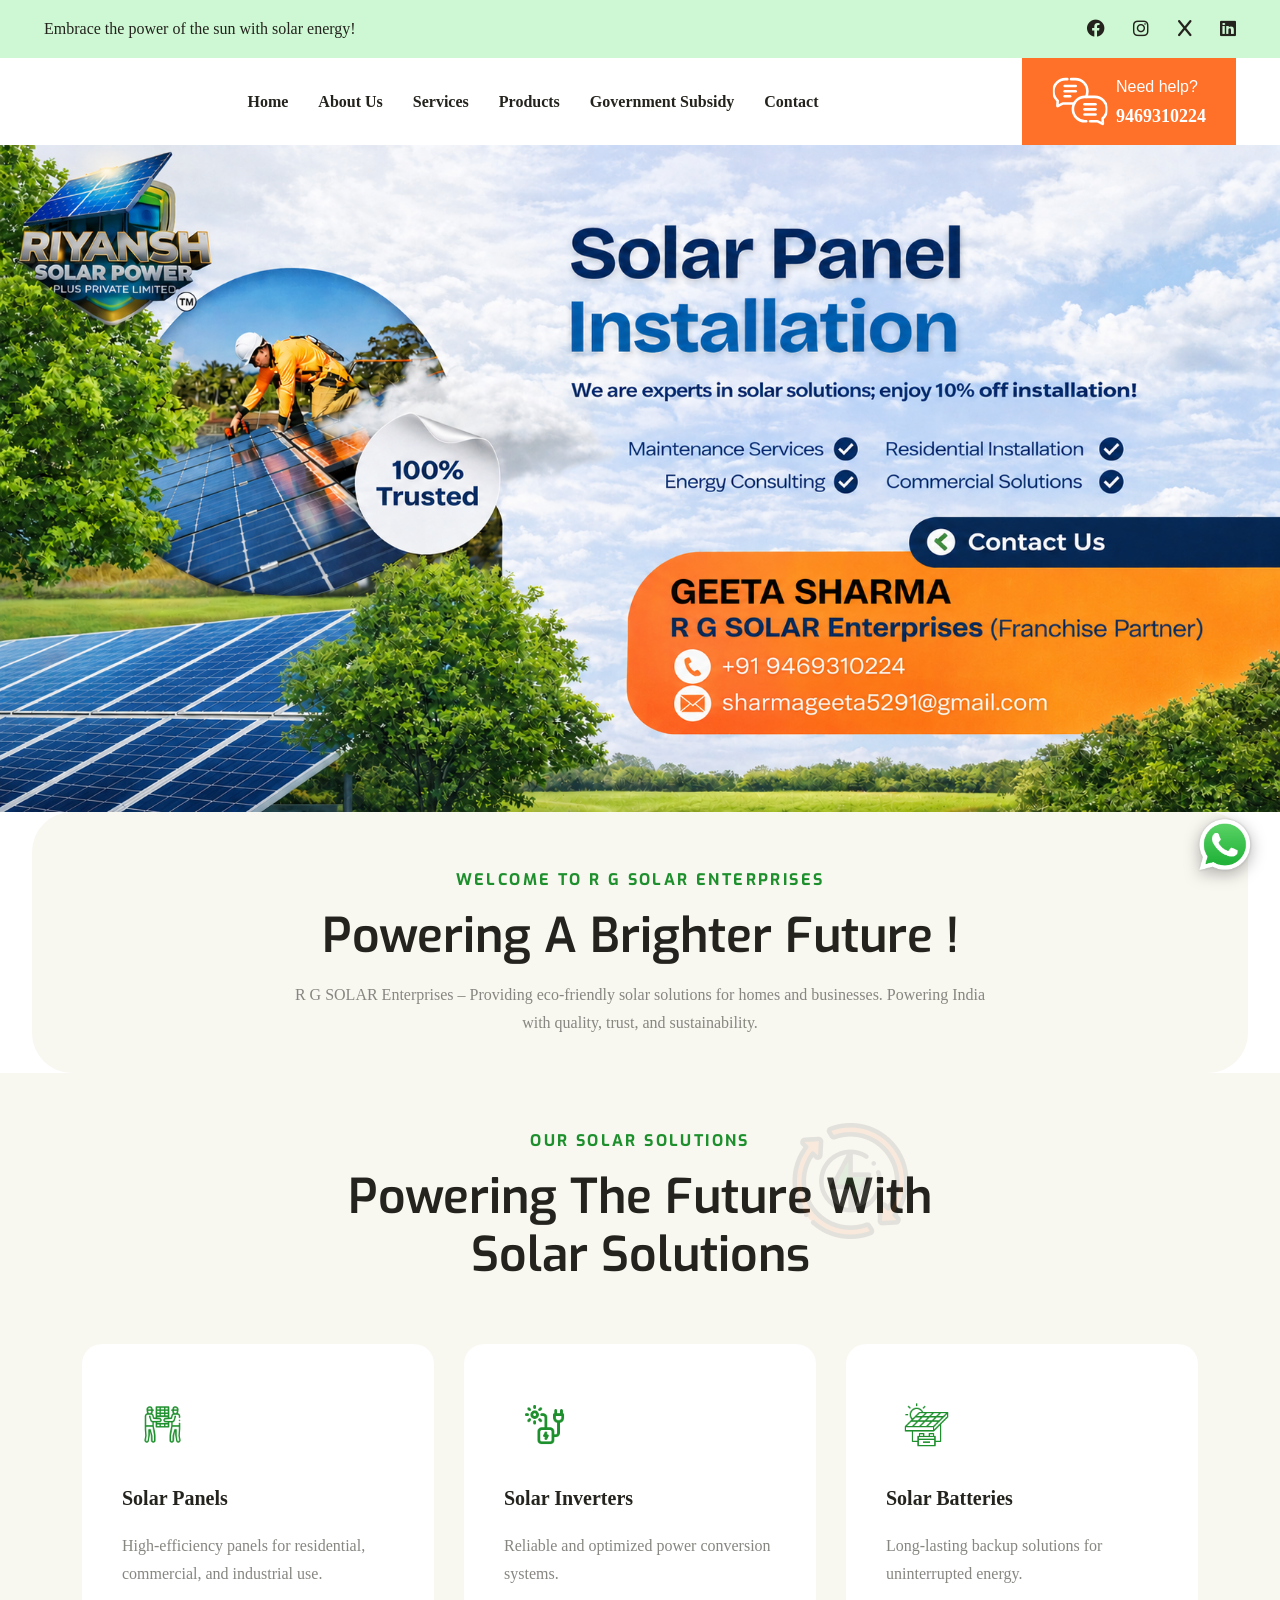
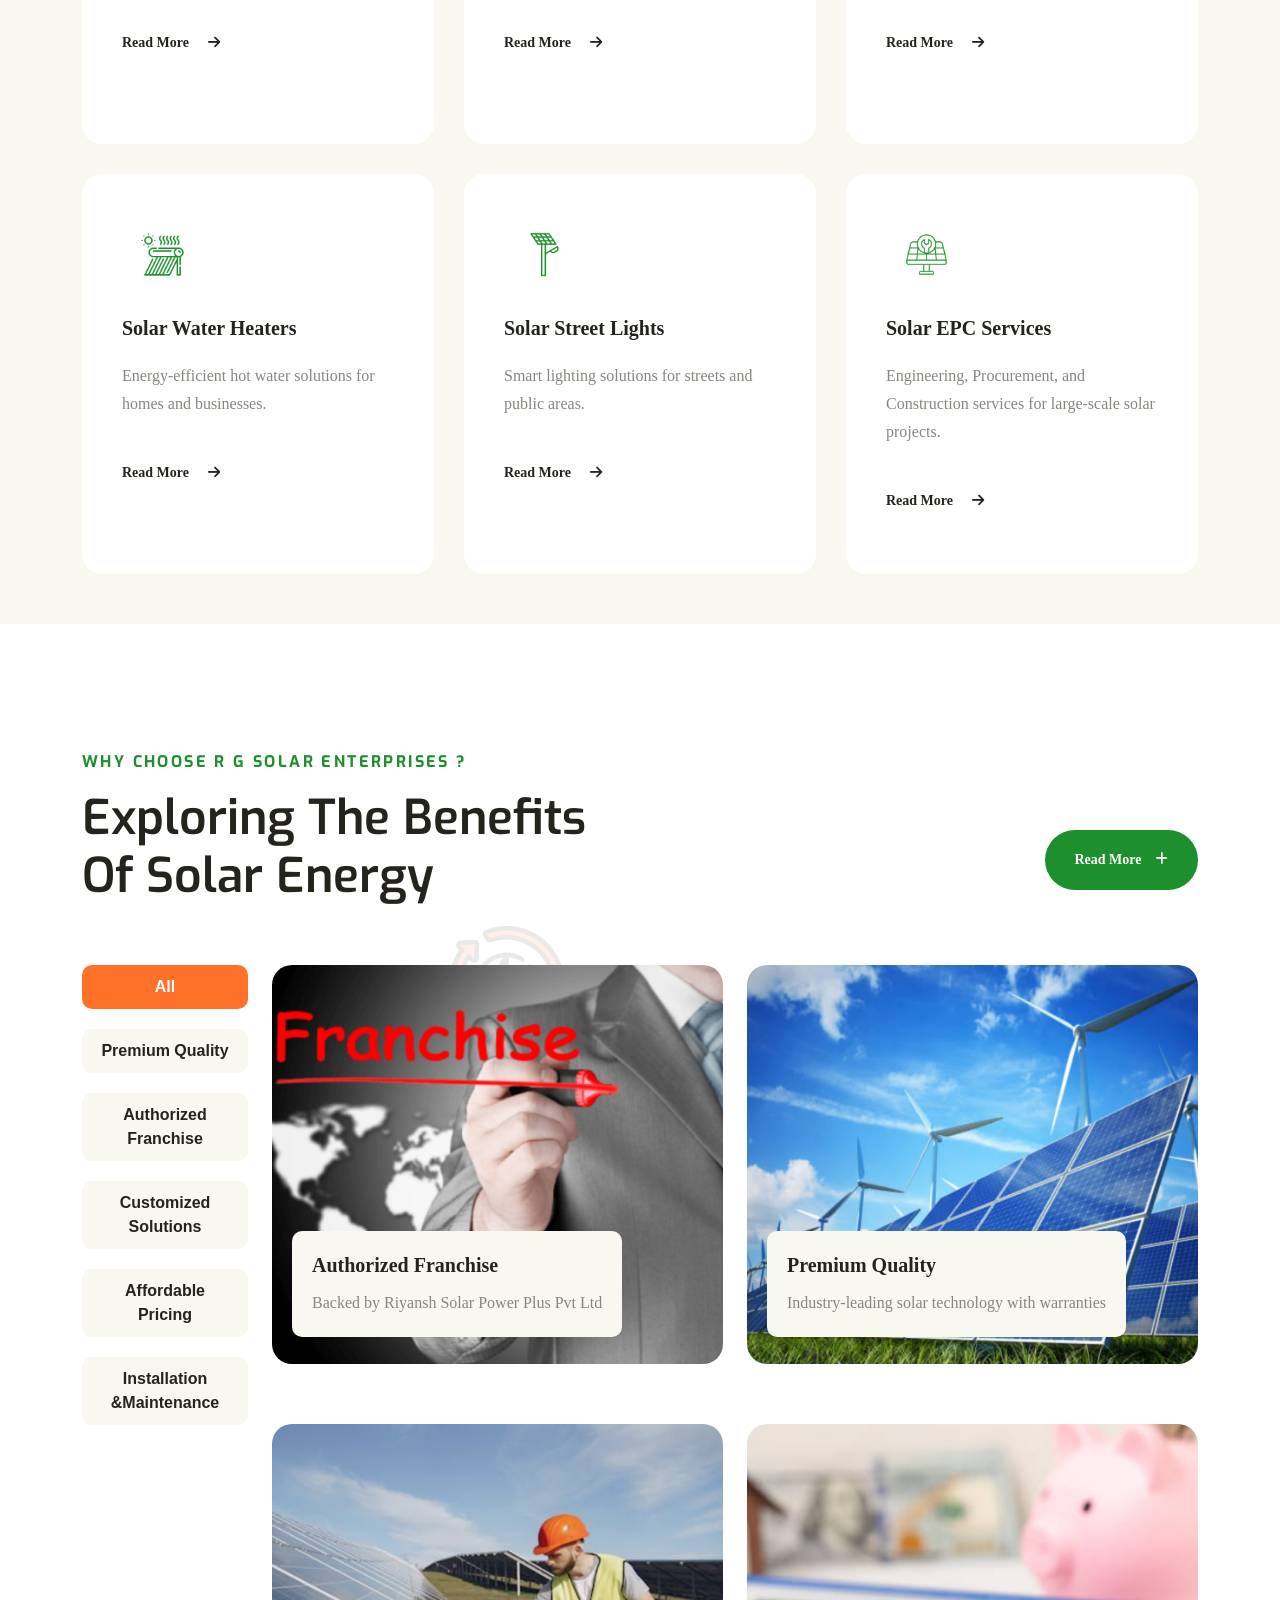
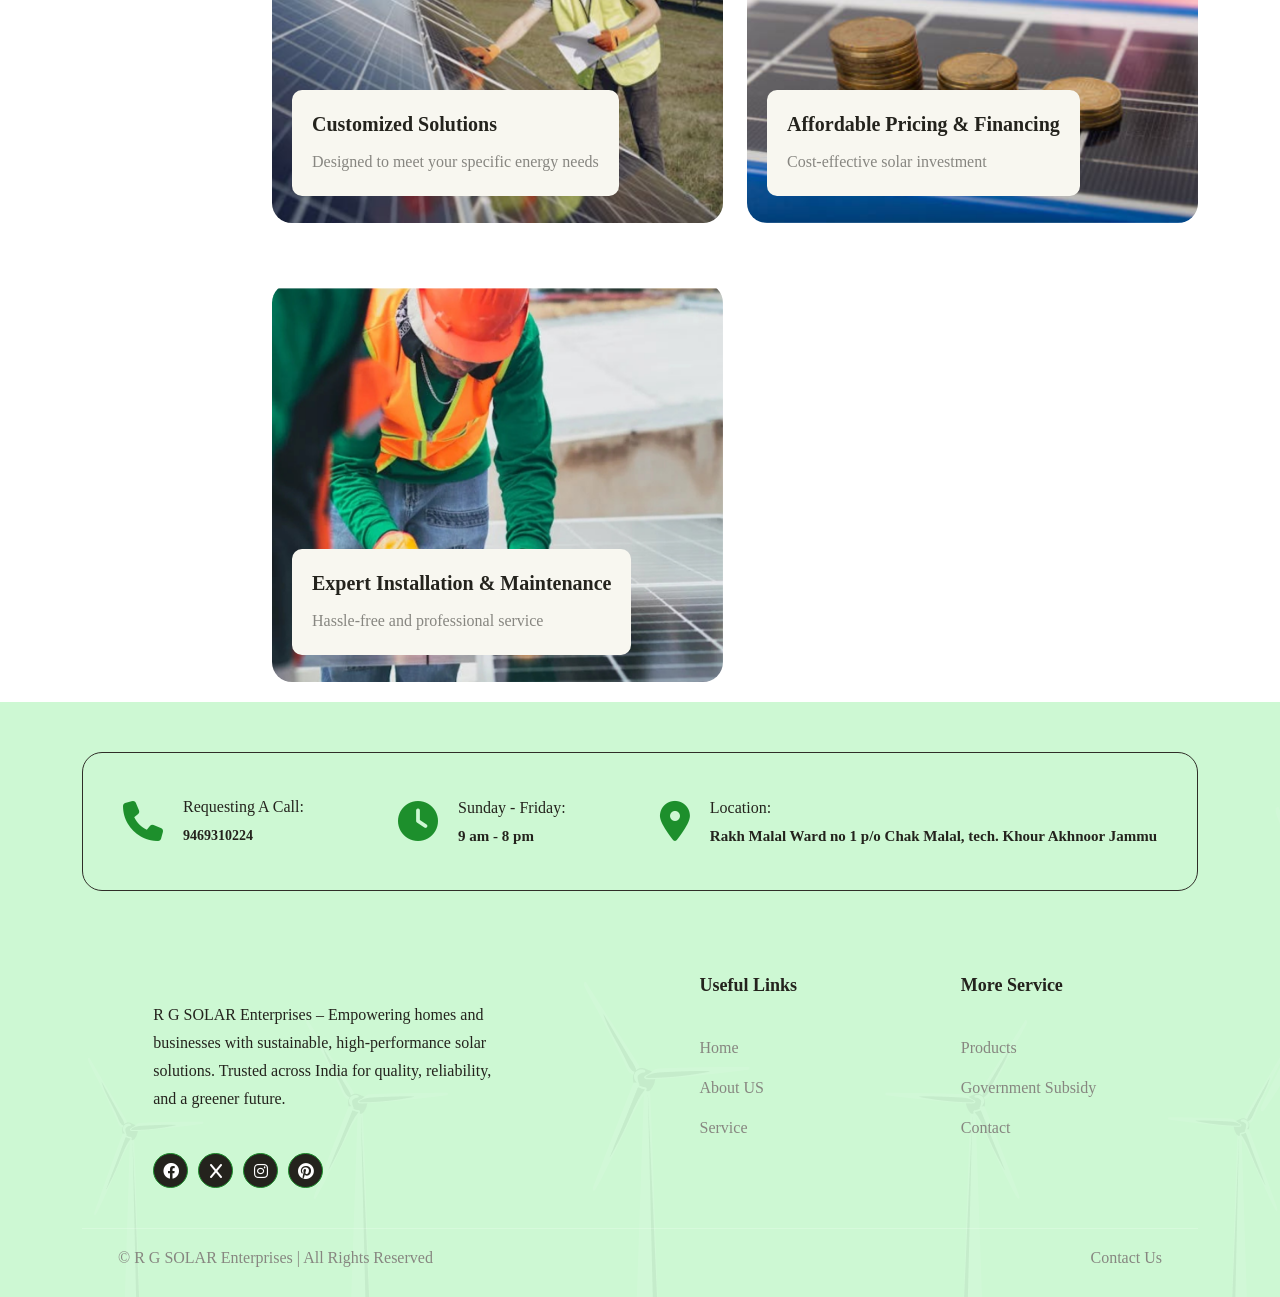
==== commit 4bd0469e: "Replace all BHAVESH SOLAR energy with R G SOLAR Enterprises across all pages" ====
--- a/index.html
+++ b/index.html
@@ -11,7 +11,7 @@
 	<meta charset="UTF-8">
 	<meta name="viewport" content="width=device-width, initial-scale=1.0">
 	<!-- Page Title -->
-	<title>JK Solar - BHAVESH SOLAR energy</title>
+	<title>JK Solar - R G SOLAR Enterprises</title>
 	<!-- Favicon -->
 	<link rel="shortcut icon" href="assets/images/favicon.html">
 
@@ -240,13 +240,13 @@
 						<!-- <img src="assets/images/frame.png" alt="Frame" class="srex-section__frame wow ud-fade-in-down" data-wow-delay="200ms"> -->
 						<div class="srex-section__head wow ud-fade-in-up" data-wow-delay="200ms">
 							<h5 class="srex-section__head__badge">
-								Welcome to BHAVESH SOLAR energy
+								Welcome to R G SOLAR Enterprises
 							</h5>
 							<h2 class="srex-section__head__title">
 								Powering a Brighter Future !
 							</h2>
 							<p class="my-3">
-								BHAVESH SOLAR energy – Providing eco-friendly solar solutions for homes and businesses.
+								R G SOLAR Enterprises – Providing eco-friendly solar solutions for homes and businesses.
 								Powering India with quality, trust, and sustainability.</p>
 						</div>
 					</div>
@@ -404,14 +404,14 @@
 	<!-- Service End -->
 
 
-	<!-- Why Choose BHAVESH SOLAR energy? -->
+	<!-- Why Choose R G SOLAR Enterprises? -->
 	<section class="srex-portfolio-two srex-section">
 		<img src="assets/images/frame.png" alt="Frame" class="srex-portfolio-two__frame wow ud-fade-in-left"
 			data-wow-delay="200ms">
 		<div class="container">
 			<div class="srex-section__head">
 				<h5 class="srex-section__head__badge wow ud-fade-in-left" data-wow-delay="200ms">
-					Why Choose BHAVESH SOLAR energy ?
+					Why Choose R G SOLAR Enterprises ?
 				</h5>
 				<div class="d-flex align-items-center justify-content-between flex-column flex-lg-row wow ud-fade-in-left"
 					data-wow-delay="200ms">
@@ -492,7 +492,7 @@
 	</section>
 
 
-	<!-- Why Choose BHAVESH SOLAR energy? End -->
+	<!-- Why Choose R G SOLAR Enterprises? End -->
 
 	<!-- Footer Start-->
 	<footer class="srex-footer-two">
@@ -543,7 +543,7 @@
 					<div class="col-12 col-lg-5 col-md-6">
 						<div class="srex-footer-two__links__logo">
 							<!-- <img src="assets/images/img4.png" alt="Logo"> -->
-							<p class="srex-footer-two__links__logo__text">BHAVESH SOLAR energy – Empowering homes and businesses
+							<p class="srex-footer-two__links__logo__text">R G SOLAR Enterprises – Empowering homes and businesses
 								with sustainable, high-performance solar solutions. Trusted across India for quality,
 								reliability, and a greener future.</p>
 							<ul class="srex-footer-two__links__social_links">
@@ -597,7 +597,7 @@
 				<div class="row mx-4">
 					<div class="col-12 col-md-6">
 						<p>
-							&copy; BHAVESH SOLAR energy | All Rights Reserved
+							&copy; R G SOLAR Enterprises | All Rights Reserved
 						</p>
 					</div>
 					<div class="col-12 col-md-6">
